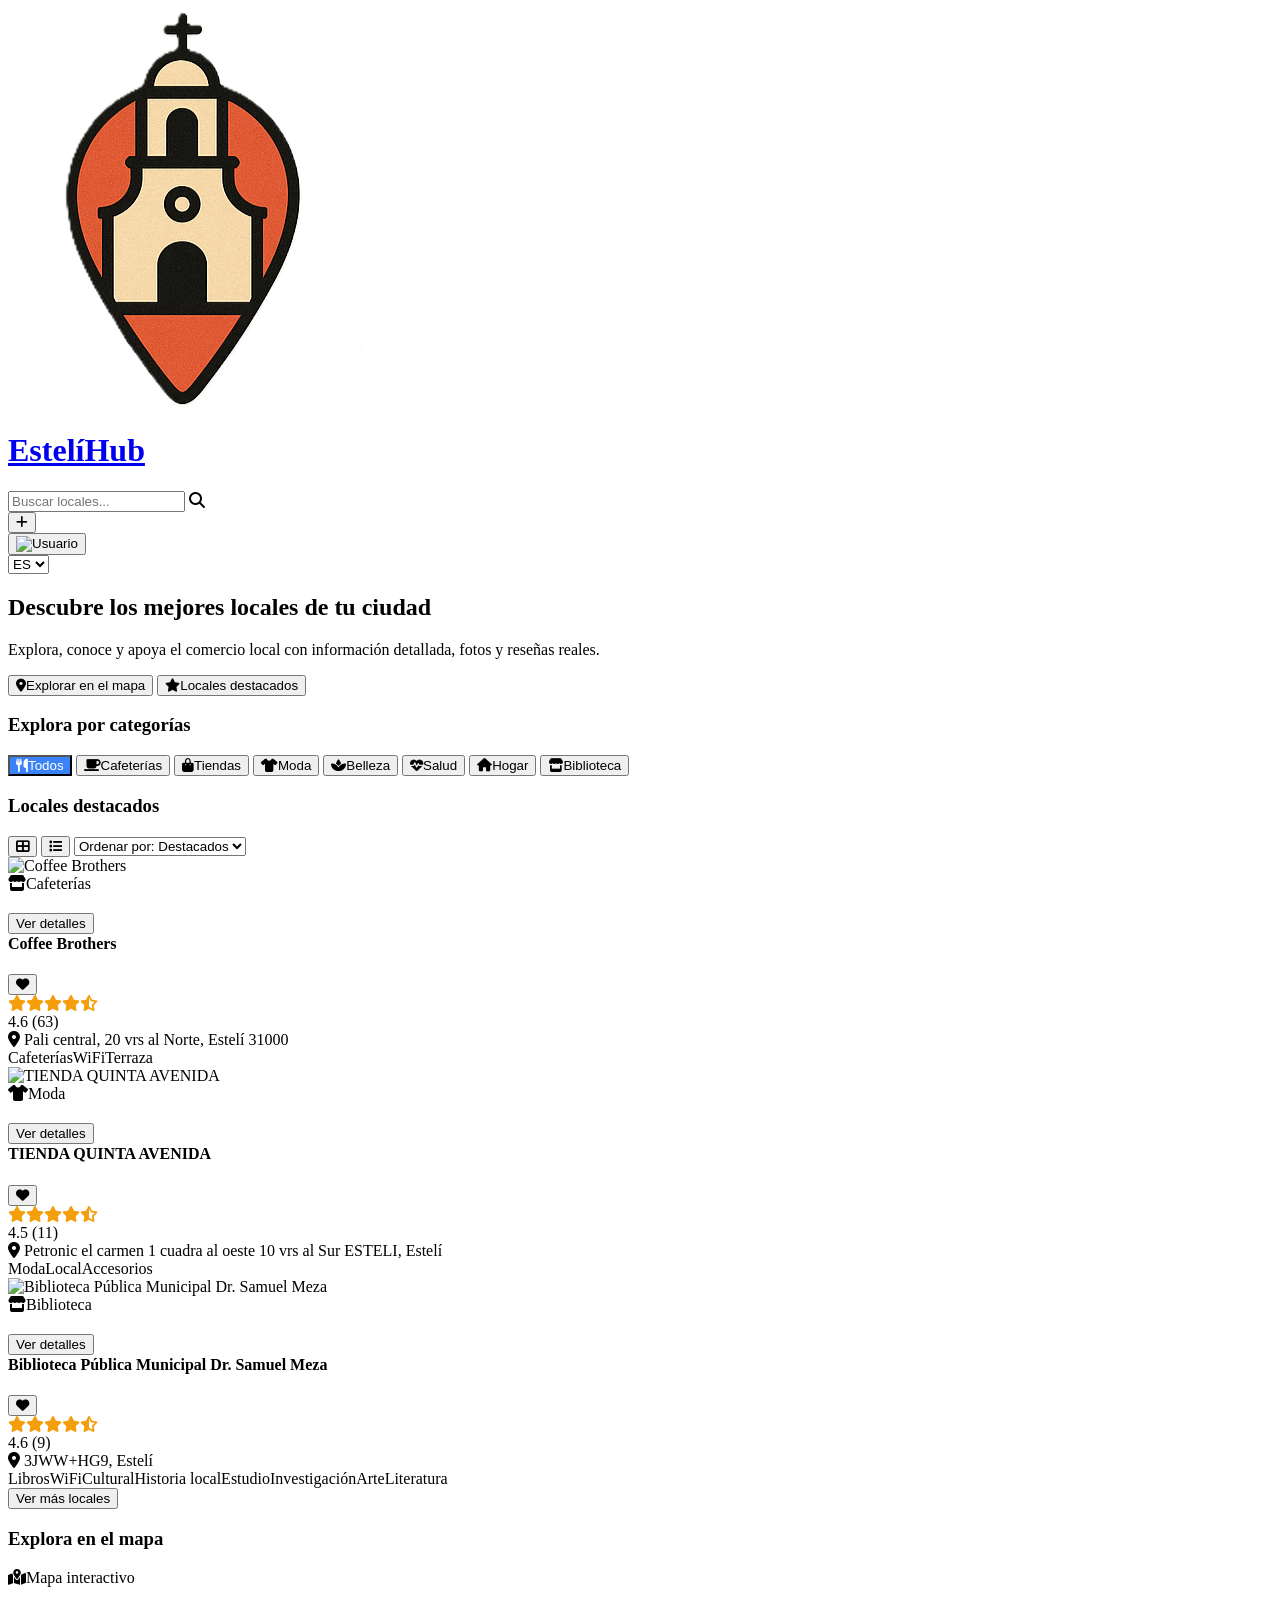
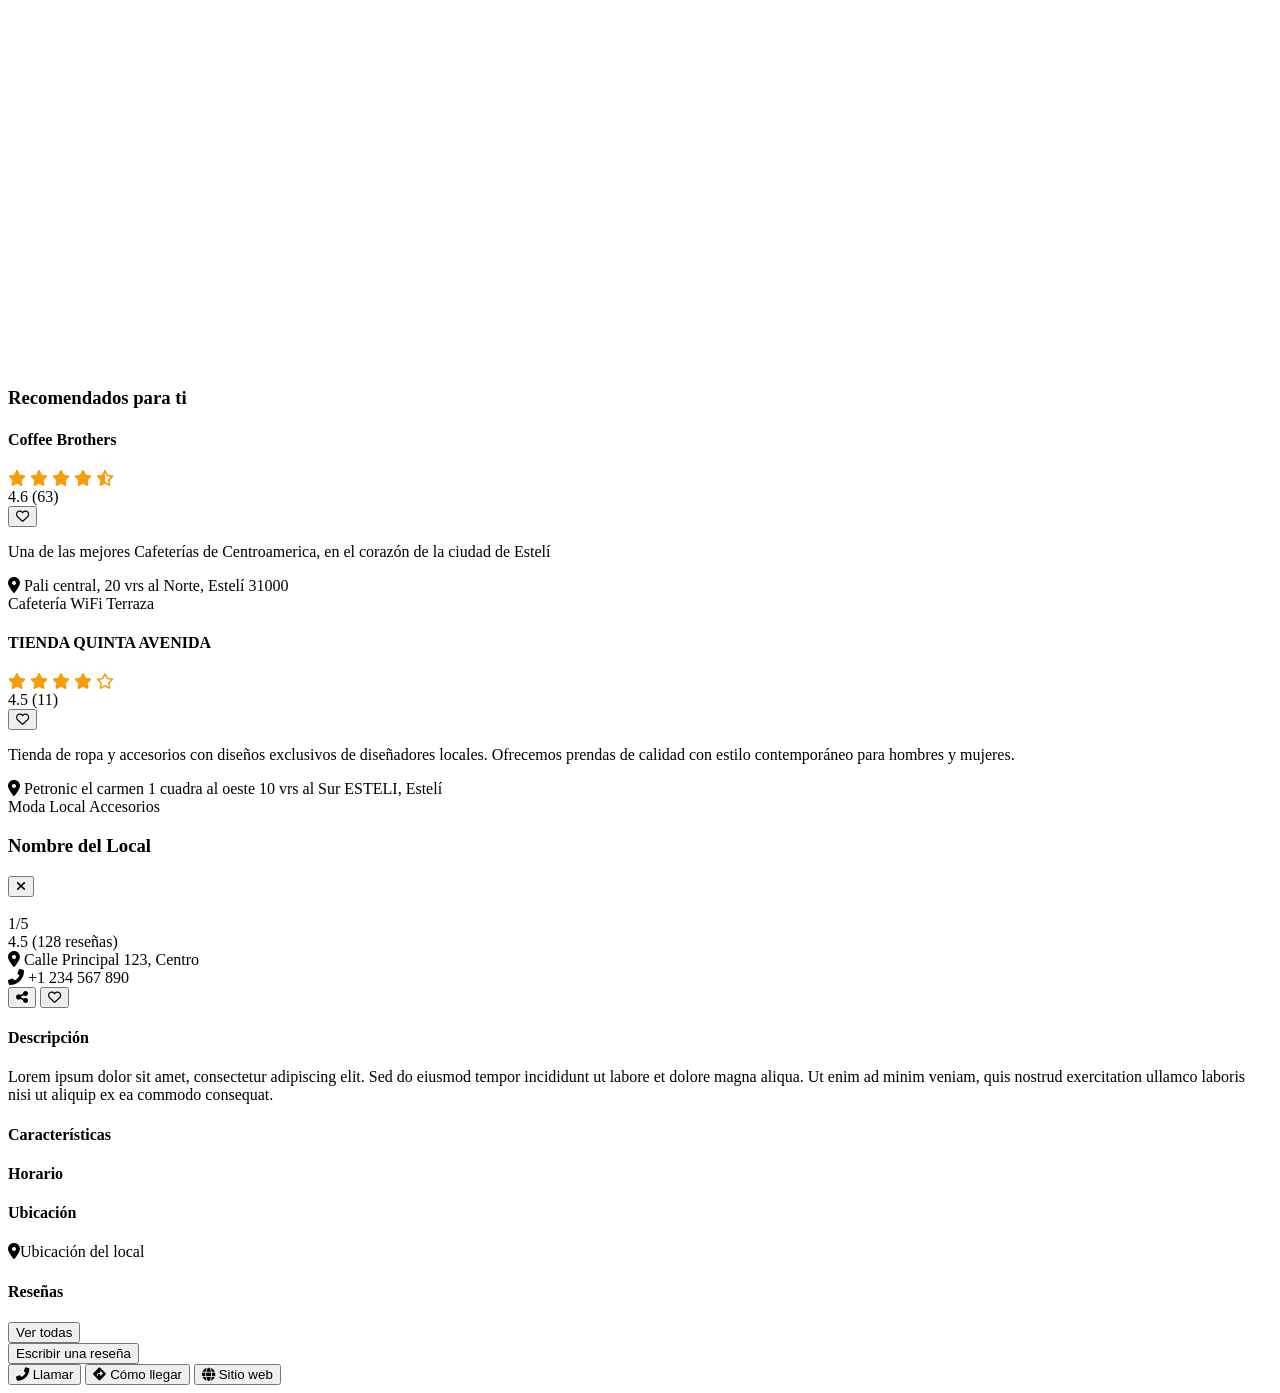
==== index.html @ 7a9f1f99 "Añadir y cambiar logo Boton de agregar más pequeño" ====
<!DOCTYPE html>
<html lang="es">

<head>
    <meta charset="UTF-8">
    <meta name="viewport" content="width=device-width, initial-scale=1.0">
    <title>Directorio Interactivo de Locales</title>
    <script src="https://cdn.tailwindcss.com"></script>
    <link rel="stylesheet" href="https://cdnjs.cloudflare.com/ajax/libs/font-awesome/6.4.0/css/all.min.css">
    <link rel="stylesheet" href="style.css">
    <script src="script.js" defer></script>
</head>

<body class="bg-gray-50dark:bg-gray-900 transition-colors duration-300">
    <!-- Header -->
    <header class=" bg-white shadow-sm sticky top-0 z-50">
        <div class="container mx-auto px-4 py-4 flex justify-between items-center">
            <div class="flex items-center space-x-2">
                <a href="/" class="flex items-center space-x-2">
                    <img src="images/logo.png" alt="EstelíHub Logo" class="h-15 w-12 object-contain">
                    <h1 class="text-2xl font-bold text-gray-800">EstelíHub</h1>
                </a>
            </div>
            <div class="flex items-center space-x-4">
                <div class="relative">
                    <input id="searchInput" type="text" placeholder="Buscar locales..."
                        class="pl-10 pr-2 py-2 rounded-full border border-gray-300 focus:outline-none focus:ring-2 focus:ring-blue-500 focus:border-transparent">
                    <i class="fas fa-search absolute left-3 top-3 text-gray-400"></i>
                </div>
                <button class="bg-blue-500 hover:bg-blue-600 text-white px-3 py-2 rounded-full transition duration-300"
                    onclick="showAddBusinessModal()">
                    <i class="fas fa-plus"></i>
                </button>
                <div class="ml-2">
                    <button class="focus:outline-none">
                        <img src="https://randomuser.me/api/portraits/men/32.jpg" alt="Usuario"
                            class="w-10 h-10 rounded-full border-2 border-blue-500 shadow-sm object-cover">
                    </button>
                </div>
                <!-- Selector de idioma -->
                <div class="ml-2">
                    <select id="languageSelector"
                        class="border border-gray-300 rounded px-2 py-1 text-sm focus:outline-none">
                        <option value="es">ES</option>
                        <option value="en">EN</option>
                    </select>
                </div>
            </div>
        </div>
    </header>

    <!-- Contenido main -->
    <main class="container mx-auto px-4 py-8">
        <!-- Hero Section -->
        <section class="mb-10">
            <div class="bg-gradient-to-r from-blue-500 to-indigo-600 rounded-xl p-8 text-white">
                <div class="max-w-2xl">
                    <h2 class="text-4xl font-bold mb-4">Descubre los mejores locales de tu ciudad</h2>
                    <p class="text-xl mb-6">Explora, conoce y apoya el comercio local con información detallada, fotos y
                        reseñas reales.</p>
                    <div class="flex space-x-4">
                        <button
                            class="bg-white text-blue-600 px-6 py-3 rounded-lg font-medium hover:bg-gray-100 transition duration-300">
                            <i class="fas fa-map-marker-alt mr-2"></i>Explorar en el mapa

                        </button>
                        <button
                            class="bg-transparent border-2 border-white px-6 py-3 rounded-lg font-medium hover:bg-white hover:text-blue-600 transition duration-300">
                            <i class="fas fa-star mr-2"></i>Locales destacados
                        </button>
                    </div>
                </div>
            </div>
        </section>

        <!-- Categories Filter -->
        <section class="mb-10">
            <h3 class="text-2xl font-bold mb-6 text-gray-800">Explora por categorías</h3>
            <div class="flex flex-wrap gap-3">
                <button
                    class="category-filter active px-4 py-2 rounded-full border border-gray-300 hover:bg-blue-500 hover:text-white hover:border-blue-500 transition duration-300">
                    <i class="fas fa-utensils mr-2"></i>Todos
                </button>
                <button
                    class="category-filter px-4 py-2 rounded-full border border-gray-300 hover:bg-blue-500 hover:text-white hover:border-blue-500 transition duration-300">
                    <i class="fas fa-coffee mr-2"></i>Cafeterías
                </button>
                <button
                    class="category-filter px-4 py-2 rounded-full border border-gray-300 hover:bg-blue-500 hover:text-white hover:border-blue-500 transition duration-300">
                    <i class="fas fa-shopping-bag mr-2"></i>Tiendas
                </button>
                <button
                    class="category-filter px-4 py-2 rounded-full border border-gray-300 hover:bg-blue-500 hover:text-white hover:border-blue-500 transition duration-300">
                    <i class="fas fa-tshirt mr-2"></i>Moda
                </button>
                <button
                    class="category-filter px-4 py-2 rounded-full border border-gray-300 hover:bg-blue-500 hover:text-white hover:border-blue-500 transition duration-300">
                    <i class="fas fa-spa mr-2"></i>Belleza
                </button>
                <button
                    class="category-filter px-4 py-2 rounded-full border border-gray-300 hover:bg-blue-500 hover:text-white hover:border-blue-500 transition duration-300">
                    <i class="fas fa-heartbeat mr-2"></i>Salud
                </button>
                <button
                    class="category-filter px-4 py-2 rounded-full border border-gray-300 hover:bg-blue-500 hover:text-white hover:border-blue-500 transition duration-300">
                    <i class="fas fa-home mr-2"></i>Hogar
                </button>
                <button
                    class="category-filter px-4 py-2 rounded-full border border-gray-300 hover:bg-blue-500 hover:text-white hover:border-blue-500 transition duration-300">
                    <i class="fas fa-store mr-2"></i>Biblioteca
                </button>
            </div>
        </section>

        <!-- Business Directory -->
        <section class="mb-12">
            <div class="flex justify-between items-center mb-6">
                <h3 class="text-2xl font-bold text-gray-800">Locales destacados</h3>
                <div class="flex space-x-2">
                    <button class="px-3 py-1 border border-gray-300 rounded-lg hover:bg-gray-100">
                        <i class="fas fa-th-large"></i>
                    </button>
                    <button class="px-3 py-1 border border-gray-300 rounded-lg hover:bg-gray-100">
                        <i class="fas fa-list"></i>
                    </button>
                    <select class="px-3 py-1 border border-gray-300 rounded-lg bg-white">
                        <option>Ordenar por: Destacados</option>
                        <option>Mejor valorados</option>
                        <option>Nuevos</option>
                        <option>Cercanos</option>
                    </select>
                </div>
            </div>

            <div class="grid grid-cols-1 md:grid-cols-2 lg:grid-cols-3 gap-6" id="businessDirectory">
                <!-- Las tarjetas aparecerán de manera dinámica -->
            </div>

            <div class="mt-8 text-center">
                <button
                    class="bg-white border border-blue-500 text-blue-500 px-6 py-3 rounded-lg font-medium hover:bg-blue-50 transition duration-300">
                    Ver más locales
                </button>
            </div>
        </section>

        <!-- Map Section -->
        <section class="mb-12">
            <h3 class="text-2xl font-bold mb-6 text-gray-800">Explora en el mapa</h3>
            <div class="bg-white p-4 rounded-xl shadow-sm">
                <div id="map"></div>
            </div>
        </section>

        <!-- Negocios destacados -->
        <section class="mb-12">
            <h3 class="text-2xl font-bold mb-6 text-gray-800">Recomendados para ti</h3>
            <div class="grid grid-cols-1 md:grid-cols-2 gap-6">
                <div class="bg-white rounded-xl overflow-hidden shadow-sm flex">
                    <div class="w-1/3 bg-cover bg-center"
                        style="background-image: url('https://lh3.googleusercontent.com/gps-cs-s/AC9h4noIwt_g41iHh0mLvIdqW_WAZOm4Ic9TMRe_70gy-4AhSfAPuf_1BTcMh_YQpD5qHpnqBtocvTxBzodwW642gELTkf_cImGDtMeBDqC6L_aaR82T_YUEfWl8gXaeznftaqOVlomkwQ=s1360-w1360-h1020-rw');">
                    </div>
                    <div class="w-2/3 p-6">
                        <div class="flex justify-between items-start">
                            <div>
                                <h4 class="font-bold text-xl mb-1">Coffee Brothers</h4>
                                <div class="flex items-center mb-2">
                                    <div class="rating-stars">
                                        <i class="fas fa-star"></i>
                                        <i class="fas fa-star"></i>
                                        <i class="fas fa-star"></i>
                                        <i class="fas fa-star"></i>
                                        <i class="fas fa-star-half-alt"></i>
                                    </div>
                                    <span class="text-gray-600 ml-2">4.6 (63)</span>
                                </div>
                            </div>
                            <button class="text-blue-500 hover:text-blue-700"
                                onclick="this.querySelector('i').classList.toggle('fas'); this.querySelector('i').classList.toggle('far'); this.querySelector('i').classList.toggle('text-red-500');">
                                <i class="far fa-heart text-xl"></i>
                            </button>
                        </div>
                        <p class="text-gray-600 mb-4">Una de las mejores Cafeterías de Centroamerica, en el corazón de
                            la ciudad de Estelí</p>
                        <div class="flex items-center text-gray-500 mb-4">
                            <i class="fas fa-map-marker-alt mr-2"></i>
                            <span>
                                Pali central, 20 vrs al Norte, Estelí 31000</span>
                        </div>
                        <div class="flex space-x-2">
                            <span class="bg-blue-100 text-blue-800 px-2 py-1 rounded text-sm">Cafetería</span>
                            <span class="bg-green-100 text-green-800 px-2 py-1 rounded text-sm">WiFi</span>
                            <span class="bg-purple-100 text-purple-800 px-2 py-1 rounded text-sm">Terraza</span>
                        </div>
                    </div>
                </div>
                <div class="bg-white rounded-xl overflow-hidden shadow-sm flex">
                    <div class="w-1/3 bg-cover bg-center"
                        style="background-image: url('https://lh3.googleusercontent.com/gps-cs-s/AC9h4nowkue32367LoGzkO22zx2yJN37j0Pi7L2XCc2EOg-MxUxvuAbxmVlyJ9jVUkmlX0R0u31rsPVTzNrdKjNv70HEMSz2FgXfUrww_s0RVFA8spqf-nj4SqyW3vHzgXWMYxdaKrDK=s1360-w1360-h1020-rw');">
                    </div>
                    <div class="w-2/3 p-6">
                        <div class="flex justify-between items-start">
                            <div>
                                <h4 class="font-bold text-xl mb-1">TIENDA QUINTA AVENIDA</h4>
                                <div class="flex items-center mb-2">
                                    <div class="rating-stars">
                                        <i class="fas fa-star"></i>
                                        <i class="fas fa-star"></i>
                                        <i class="fas fa-star"></i>
                                        <i class="fas fa-star"></i>
                                        <i class="far fa-star"></i>
                                    </div>
                                    <span class="text-gray-600 ml-2">4.5 (11)</span>
                                </div>
                            </div>
                            <button class="text-blue-500 hover:text-blue-700"
                                onclick="this.querySelector('i').classList.toggle('fas'); this.querySelector('i').classList.toggle('far'); this.querySelector('i').classList.toggle('text-red-500');">
                                <i class="far fa-heart text-xl"></i>
                            </button>
                        </div>
                        <p class="text-gray-600 mb-4">Tienda de ropa y accesorios con diseños exclusivos de diseñadores
                            locales. Ofrecemos prendas de calidad con estilo contemporáneo para hombres y mujeres.</p>
                        <div class="flex items-center text-gray-500 mb-4">
                            <i class="fas fa-map-marker-alt mr-2"></i>
                            <span>Petronic el carmen 1 cuadra al oeste 10 vrs al Sur ESTELI, Estelí</span>
                        </div>
                        <div class="flex space-x-2">
                            <span class="bg-pink-100 text-pink-800 px-2 py-1 rounded text-sm">Moda</span>
                            <span class="bg-yellow-100 text-yellow-800 px-2 py-1 rounded text-sm">Local</span>
                            <span class="bg-indigo-100 text-indigo-800 px-2 py-1 rounded text-sm">Accesorios</span>
                        </div>
                    </div>
                </div>
            </div>
        </section>
    </main>


    <div class="fixed inset-0 bg-black bg-opacity-50 z-50 hidden" id="businessModal">
        <div class="absolute top-0 right-0 h-full w-full md:w-1/2 lg:w-2/5 bg-white overflow-y-auto business-details">
            <div class="sticky top-0 bg-white p-4 border-b flex justify-between items-center z-10">
                <h3 class="text-xl font-bold" id="modalBusinessName">Nombre del Local</h3>
                <button onclick="closeModal()" class="text-gray-500 hover:text-gray-700">
                    <i class="fas fa-times text-2xl"></i>
                </button>
            </div>

            <div class="p-6">
                <!-- Galeria -->
                <div class="mb-6">
                    <div class="relative h-64 w-full rounded-xl overflow-hidden mb-4">
                        <img id="mainGalleryImage" src="" alt="" class="w-full h-full object-cover">
                        <div class="absolute bottom-4 right-4 bg-white bg-opacity-80 px-3 py-1 rounded-full">
                            <span id="currentImageIndex">1</span>/<span id="totalImages">5</span>
                        </div>
                    </div>
                    <div class="grid grid-cols-4 gap-2" id="galleryThumbnails">
                        <!-- -->
                    </div>
                </div>

                <!-- Información básica -->
                <div class="flex items-start justify-between mb-6">
                    <div>
                        <div class="flex items-center mb-2">
                            <div class="rating-stars" id="modalRatingStars">
                                <!-- -->
                            </div>
                            <span class="text-gray-600 ml-2" id="modalRatingText">4.5 (128 reseñas)</span>
                        </div>
                        <div class="flex items-center text-gray-600 mb-2">
                            <i class="fas fa-map-marker-alt mr-2"></i>
                            <span id="modalBusinessAddress">Calle Principal 123, Centro</span>
                        </div>
                        <div class="flex items-center text-gray-600">
                            <i class="fas fa-phone-alt mr-2"></i>
                            <span id="modalBusinessPhone">+1 234 567 890</span>
                        </div>
                    </div>
                    <div class="flex space-x-3">
                        <button
                            class="w-10 h-10 rounded-full bg-blue-100 text-blue-500 flex items-center justify-center hover:bg-blue-200">
                            <i class="fas fa-share-alt"></i>
                        </button>
                        <button
                            class="w-10 h-10 rounded-full bg-red-100 text-red-500 flex items-center justify-center hover:bg-red-200"
                            id="favoriteButton">
                            <i class="far fa-heart"></i>
                        </button>
                    </div>
                </div>

                <!-- Categorías-->
                <div class="flex flex-wrap gap-2 mb-6" id="modalCategories">
                    <!-- -->

                </div>

                <!-- Description -->
                <div class="mb-6">
                    <h4 class="font-bold text-lg mb-2">Descripción</h4>
                    <p class="text-gray-700" id="modalDescription">Lorem ipsum dolor sit amet, consectetur adipiscing
                        elit. Sed do eiusmod tempor incididunt ut labore et dolore magna aliqua. Ut enim ad minim
                        veniam, quis nostrud exercitation ullamco laboris nisi ut aliquip ex ea commodo consequat.</p>
                </div>

                <!-- Caracteristicas -->
                <div class="mb-6">
                    <h4 class="font-bold text-lg mb-2">Características</h4>
                    <div class="grid grid-cols-2 gap-3" id="modalFeatures">
                        <!-- -->

                    </div>
                </div>

                <!-- Horas -->
                <div class="mb-6">
                    <h4 class="font-bold text-lg mb-2">Horario</h4>
                    <div id="businessHours">
                        <!-- -->

                    </div>
                </div>

                <!-- Mapa -->
                <div class="mb-6">
                    <h4 class="font-bold text-lg mb-2">Ubicación</h4>
                    <div class="h-48 w-full bg-gray-200 rounded-lg" id="miniMap"></div>
                </div>

                <!-- Reseñas -->
                <div class="mb-6">
                    <div class="flex justify-between items-center mb-4">
                        <h4 class="font-bold text-lg">Reseñas</h4>
                        <button class="text-blue-500 hover:text-blue-700 font-medium">Ver todas</button>
                    </div>

                    <div class="space-y-4" id="reviewsPreview">
                        <!-- -->
                    </div>

                    <button class="w-full mt-4 border border-blue-500 text-blue-500 py-2 rounded-lg hover:bg-blue-50">
                        Escribir una reseña
                    </button>
                </div>

                <!-- Botón de contacto -->
                <div class="sticky bottom-0 bg-white py-4 border-t">
                    <div class="flex space-x-4">
                        <button
                            class="flex-1 border border-blue-500 text-blue-500 py-3 rounded-lg hover:bg-blue-50 flex items-center justify-center">
                            <i class="fas fa-phone-alt mr-2"></i> Llamar
                        </button>
                        <button
                            class="flex-1 border border-blue-500 text-blue-500 py-3 rounded-lg hover:bg-blue-50 flex items-center justify-center">
                            <i class="fas fa-directions mr-2"></i> Cómo llegar
                        </button>
                        <button
                            class="flex-1 bg-blue-500 text-white py-3 rounded-lg hover:bg-blue-600 flex items-center justify-center">
                            <i class="fas fa-globe mr-2"></i> Sitio web
                        </button>
                    </div>
                </div>
            </div>
        </div>
    </div>

</body>

</html>
---- style.css ----
.business-card:hover .business-overlay {
    opacity: 1;
    transform: translateY(0);
}

.business-overlay {
    transition: all 0.3s ease;
    transform: translateY(20px);
}

.category-filter.active {
    background-color: #3b82f6;
    color: white;
}

#map {
    height: 400px;
    width: 100%;
    border-radius: 0.5rem;
}

.rating-stars {
    color: #f59e0b;
}

.gallery-thumbnail {
    transition: all 0.2s ease;
}

.gallery-thumbnail:hover {
    transform: scale(1.05);
    box-shadow: 0 10px 15px -3px rgba(0, 0, 0, 0.1);
}

.business-details {
    scroll-behavior: smooth;
}
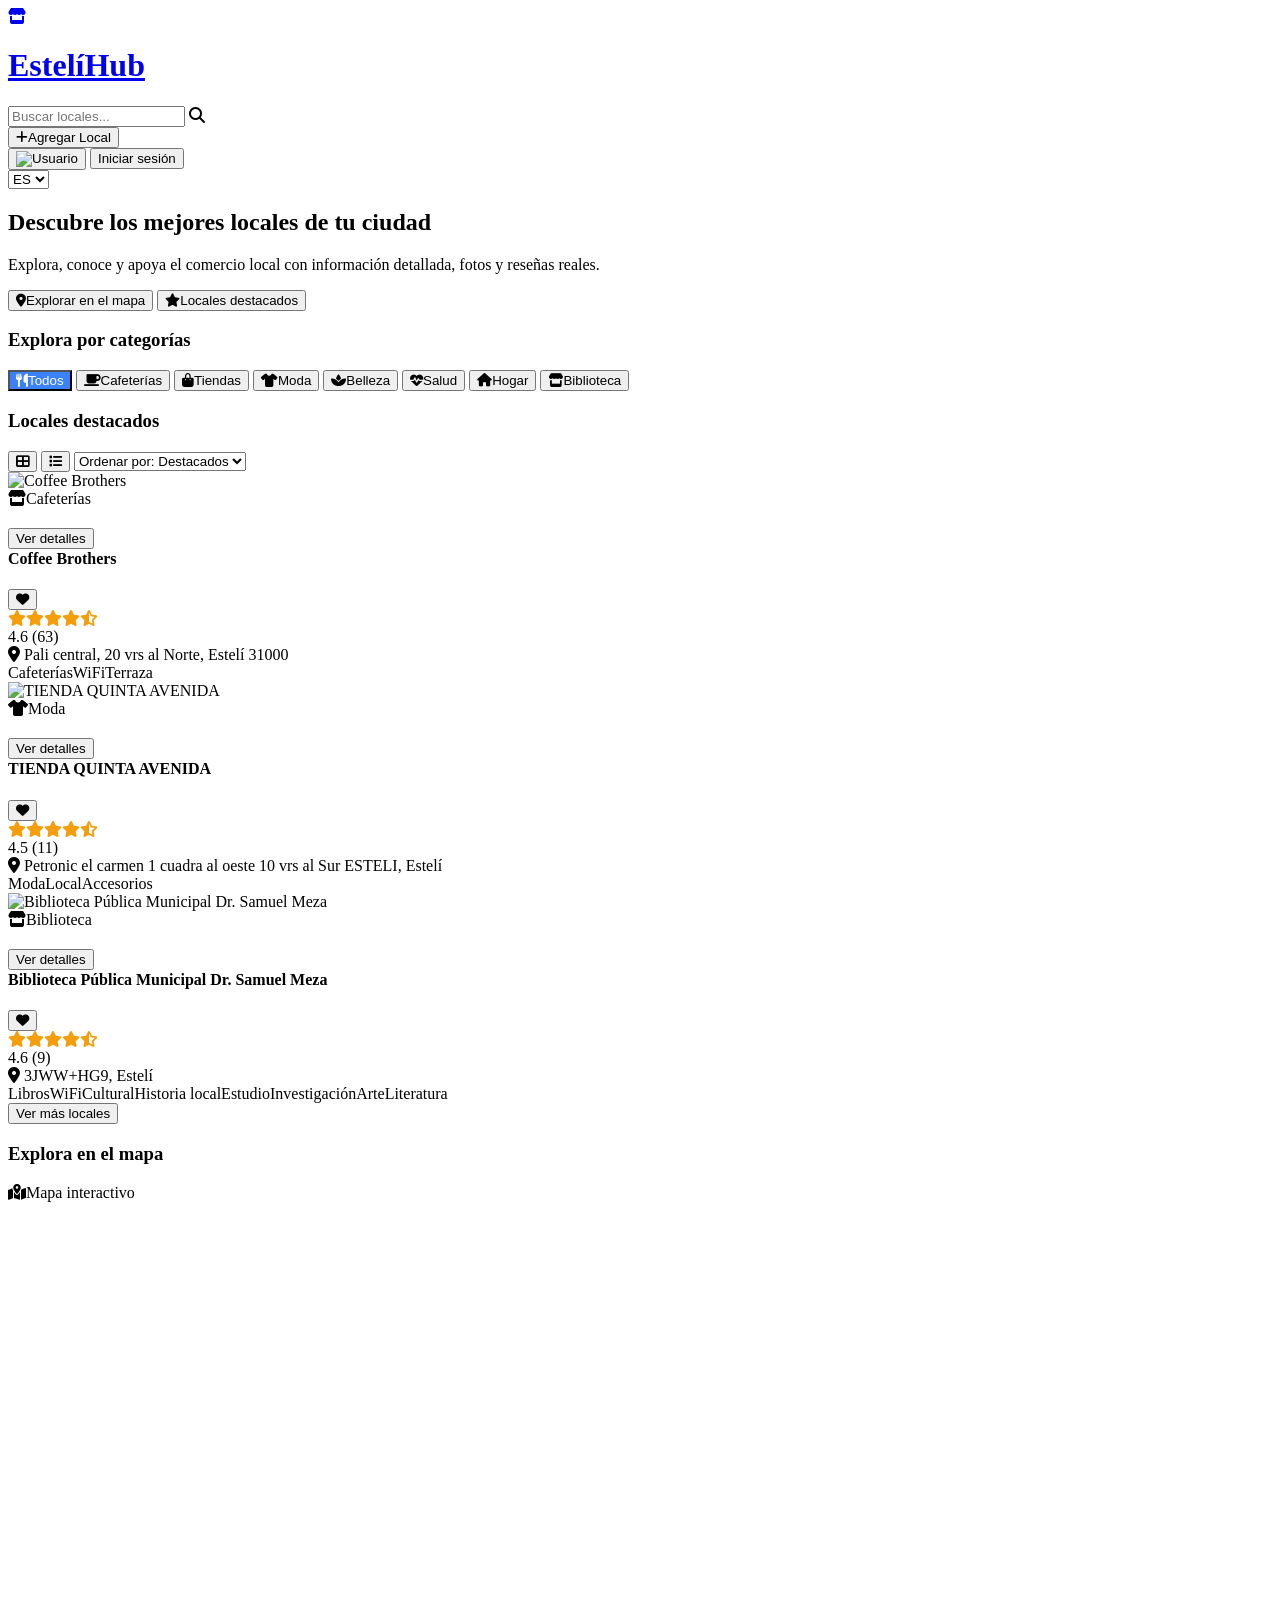
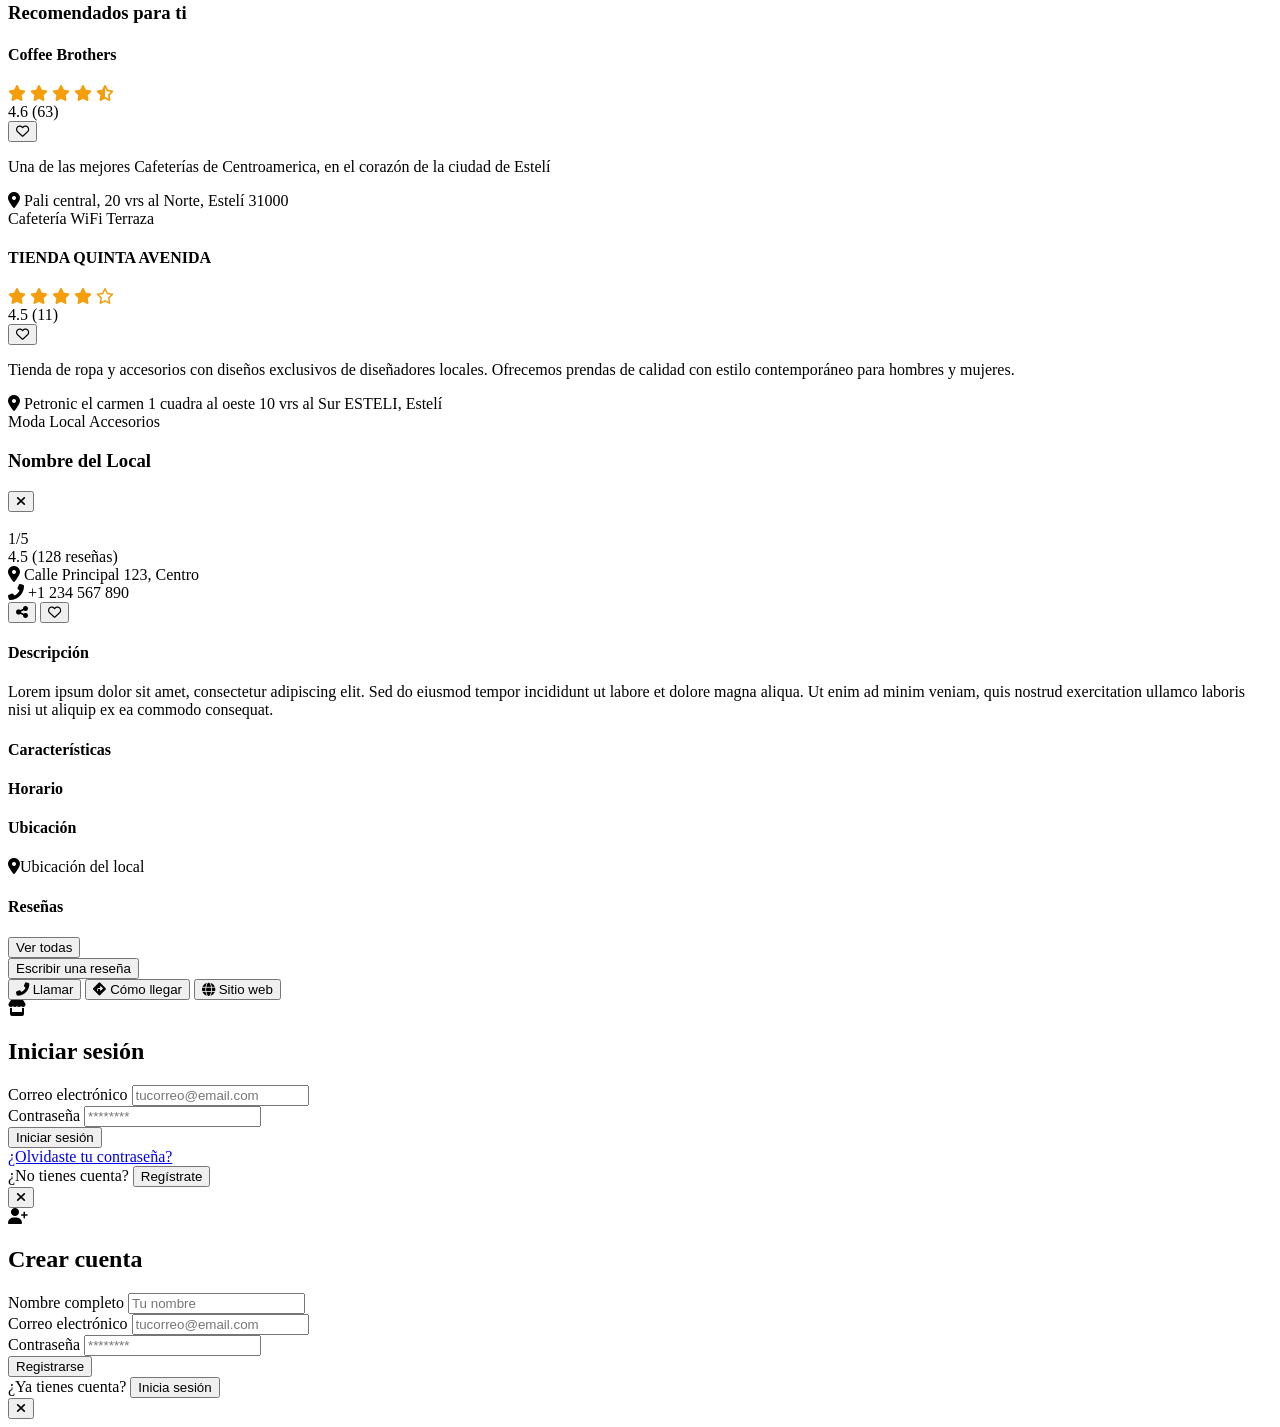
==== commit f52753f6: "Agregué el login y registro con funcionalidad de autentificación de usuario para agregar local" ====
--- a/index.html
+++ b/index.html
@@ -17,24 +17,28 @@
         <div class="container mx-auto px-4 py-4 flex justify-between items-center">
             <div class="flex items-center space-x-2">
                 <a href="/" class="flex items-center space-x-2">
-                    <img src="images/logo.png" alt="EstelíHub Logo" class="h-15 w-12 object-contain">
+                    <i class="fas fa-store text-blue-500 text-2xl"></i>
                     <h1 class="text-2xl font-bold text-gray-800">EstelíHub</h1>
                 </a>
             </div>
             <div class="flex items-center space-x-4">
                 <div class="relative">
                     <input id="searchInput" type="text" placeholder="Buscar locales..."
-                        class="pl-10 pr-2 py-2 rounded-full border border-gray-300 focus:outline-none focus:ring-2 focus:ring-blue-500 focus:border-transparent">
+                        class="pl-10 pr-4 py-2 rounded-full border border-gray-300 focus:outline-none focus:ring-2 focus:ring-blue-500 focus:border-transparent">
                     <i class="fas fa-search absolute left-3 top-3 text-gray-400"></i>
                 </div>
-                <button class="bg-blue-500 hover:bg-blue-600 text-white px-3 py-2 rounded-full transition duration-300"
-                    onclick="showAddBusinessModal()">
-                    <i class="fas fa-plus"></i>
-                </button>
-                <div class="ml-2">
+                <button class="bg-blue-500 hover:bg-blue-600 text-white px-4 py-2 rounded-full transition duration-300"
+                    onclick="handleAddBusinessClick()">
+                    <i class="fas fa-plus mr-2"></i>Agregar Local
+                </button>
+                <div class="ml-2 flex items-center space-x-2">
                     <button class="focus:outline-none">
                         <img src="https://randomuser.me/api/portraits/men/32.jpg" alt="Usuario"
                             class="w-10 h-10 rounded-full border-2 border-blue-500 shadow-sm object-cover">
+                    </button>
+                    <!-- Botón de inicio de sesión -->
+                    <button id="openLoginBtn" class="text-blue-500 hover:underline font-medium text-sm px-2 py-1 rounded transition duration-200">
+                        Iniciar sesión
                     </button>
                 </div>
                 <!-- Selector de idioma -->
@@ -365,6 +369,79 @@
         </div>
     </div>
 
+    <!-- Modales de Login y Registro ocultos por defecto -->
+    <div id="loginModal" class="fixed inset-0 flex items-center justify-center bg-black bg-opacity-50 z-50 hidden">
+        <form class="bg-white rounded-xl shadow-lg p-8 w-full max-w-sm flex flex-col gap-6" onsubmit="event.preventDefault();">
+            <div class="flex flex-col items-center mb-4">
+                <i class="fas fa-store text-blue-500 text-4xl mb-2"></i>
+                <h2 class="text-2xl font-bold text-gray-800">Iniciar sesión</h2>
+            </div>
+            <div>
+                <label for="loginEmail" class="block text-gray-700 font-medium mb-1">Correo electrónico</label>
+                <input id="loginEmail" type="email" required
+                    class="w-full px-4 py-2 border border-gray-300 rounded-full focus:outline-none focus:ring-2 focus:ring-blue-500 transition duration-200"
+                    placeholder="tucorreo@email.com">
+            </div>
+            <div>
+                <label for="loginPassword" class="block text-gray-700 font-medium mb-1">Contraseña</label>
+                <input id="loginPassword" type="password" required
+                    class="w-full px-4 py-2 border border-gray-300 rounded-full focus:outline-none focus:ring-2 focus:ring-blue-500 transition duration-200"
+                    placeholder="********">
+            </div>
+            <button type="submit"
+                class="bg-blue-500 hover:bg-blue-600 text-white font-semibold py-2 rounded-full transition duration-300">
+                Iniciar sesión
+            </button>
+            <div class="text-center">
+                <a href="#" class="text-blue-500 hover:underline text-sm">¿Olvidaste tu contraseña?</a>
+            </div>
+            <div class="text-center mt-2">
+                <span class="text-gray-600 text-sm">¿No tienes cuenta?</span>
+                <button type="button" id="showRegisterBtn" class="text-blue-500 hover:underline text-sm ml-1">Regístrate</button>
+            </div>
+            <button type="button" onclick="closeLoginModal()" class="absolute top-4 right-4 text-gray-400 hover:text-gray-600">
+                <i class="fas fa-times"></i>
+            </button>
+        </form>
+    </div>
+
+    <div id="registerModal" class="fixed inset-0 flex items-center justify-center bg-black bg-opacity-50 z-50 hidden">
+        <form class="bg-white rounded-xl shadow-lg p-8 w-full max-w-sm flex flex-col gap-6" onsubmit="event.preventDefault();">
+            <div class="flex flex-col items-center mb-4">
+                <i class="fas fa-user-plus text-blue-500 text-4xl mb-2"></i>
+                <h2 class="text-2xl font-bold text-gray-800">Crear cuenta</h2>
+            </div>
+            <div>
+                <label for="registerName" class="block text-gray-700 font-medium mb-1">Nombre completo</label>
+                <input id="registerName" type="text" required
+                    class="w-full px-4 py-2 border border-gray-300 rounded-full focus:outline-none focus:ring-2 focus:ring-blue-500 transition duration-200"
+                    placeholder="Tu nombre">
+            </div>
+            <div>
+                <label for="registerEmail" class="block text-gray-700 font-medium mb-1">Correo electrónico</label>
+                <input id="registerEmail" type="email" required
+                    class="w-full px-4 py-2 border border-gray-300 rounded-full focus:outline-none focus:ring-2 focus:ring-blue-500 transition duration-200"
+                    placeholder="tucorreo@email.com">
+            </div>
+            <div>
+                <label for="registerPassword" class="block text-gray-700 font-medium mb-1">Contraseña</label>
+                <input id="registerPassword" type="password" required
+                    class="w-full px-4 py-2 border border-gray-300 rounded-full focus:outline-none focus:ring-2 focus:ring-blue-500 transition duration-200"
+                    placeholder="********">
+            </div>
+            <button type="submit"
+                class="bg-blue-500 hover:bg-blue-600 text-white font-semibold py-2 rounded-full transition duration-300">
+                Registrarse
+            </button>
+            <div class="text-center mt-2">
+                <span class="text-gray-600 text-sm">¿Ya tienes cuenta?</span>
+                <button type="button" id="showLoginBtn" class="text-blue-500 hover:underline text-sm ml-1">Inicia sesión</button>
+            </div>
+            <button type="button" onclick="closeRegisterModal()" class="absolute top-4 right-4 text-gray-400 hover:text-gray-600">
+                <i class="fas fa-times"></i>
+            </button>
+        </form>
+    </div>
 </body>
 
 </html>
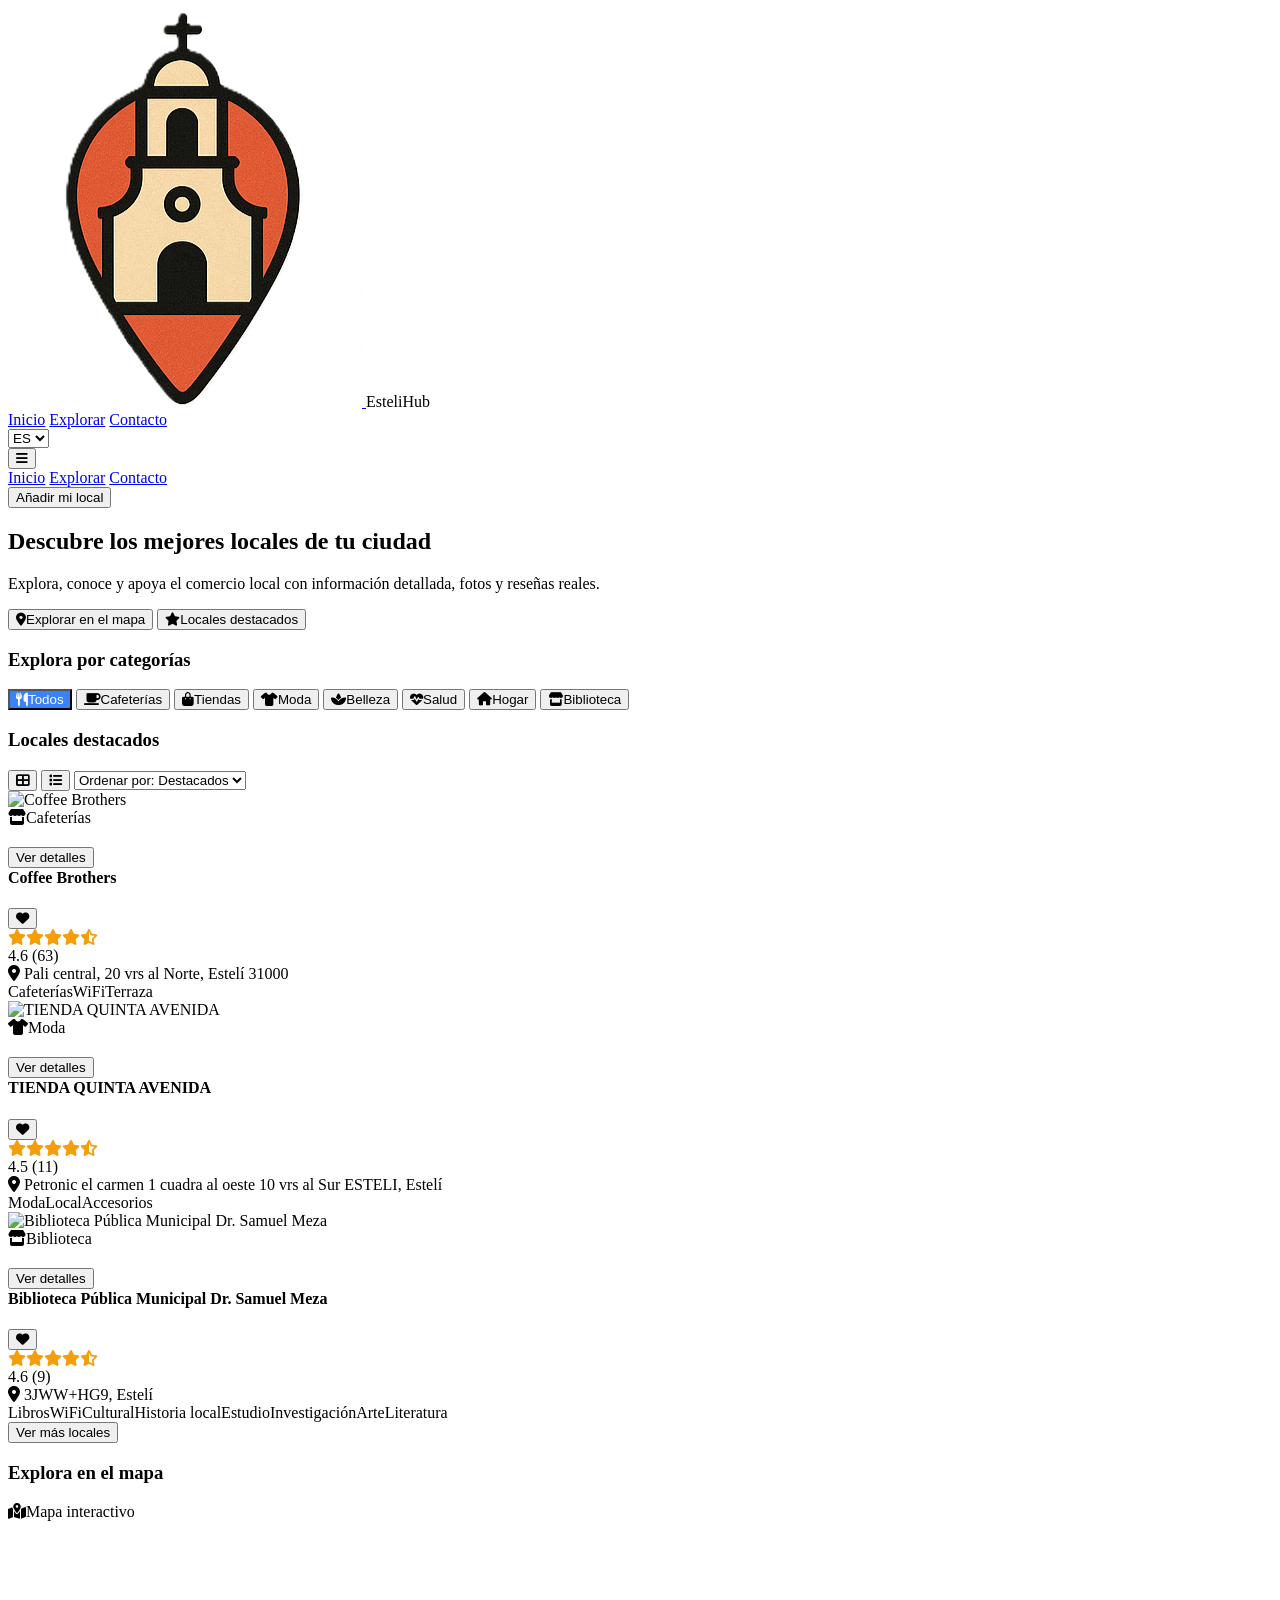
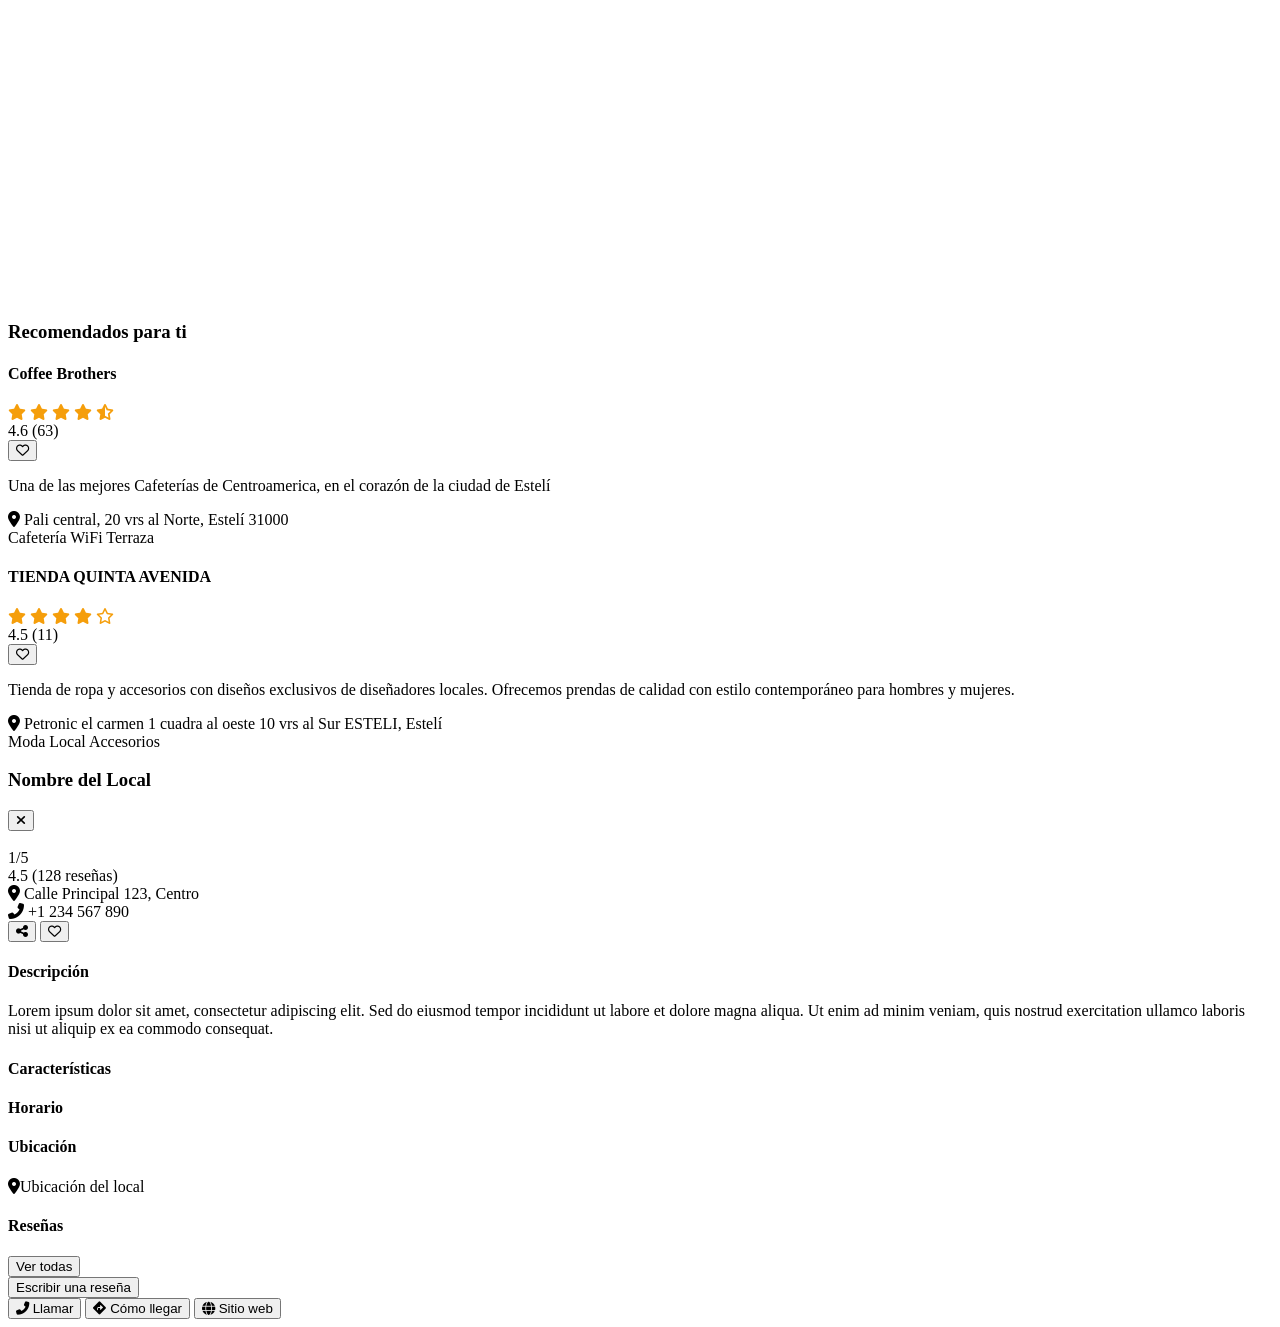
==== commit 04b8167a: "Refactor header to improve navigation structure and enhance mobile responsiveness" ====
--- a/index.html
+++ b/index.html
@@ -11,46 +11,70 @@
     <script src="script.js" defer></script>
 </head>
 
-<body class="bg-gray-50dark:bg-gray-900 transition-colors duration-300">
-    <!-- Header -->
-    <header class=" bg-white shadow-sm sticky top-0 z-50">
-        <div class="container mx-auto px-4 py-4 flex justify-between items-center">
-            <div class="flex items-center space-x-2">
-                <a href="/" class="flex items-center space-x-2">
-                    <i class="fas fa-store text-blue-500 text-2xl"></i>
-                    <h1 class="text-2xl font-bold text-gray-800">EstelíHub</h1>
-                </a>
-            </div>
-            <div class="flex items-center space-x-4">
-                <div class="relative">
-                    <input id="searchInput" type="text" placeholder="Buscar locales..."
-                        class="pl-10 pr-4 py-2 rounded-full border border-gray-300 focus:outline-none focus:ring-2 focus:ring-blue-500 focus:border-transparent">
-                    <i class="fas fa-search absolute left-3 top-3 text-gray-400"></i>
-                </div>
-                <button class="bg-blue-500 hover:bg-blue-600 text-white px-4 py-2 rounded-full transition duration-300"
-                    onclick="handleAddBusinessClick()">
-                    <i class="fas fa-plus mr-2"></i>Agregar Local
-                </button>
-                <div class="ml-2 flex items-center space-x-2">
-                    <button class="focus:outline-none">
-                        <img src="https://randomuser.me/api/portraits/men/32.jpg" alt="Usuario"
-                            class="w-10 h-10 rounded-full border-2 border-blue-500 shadow-sm object-cover">
+<body class="font-sans bg-gray-50">
+    <!-- Navbar -->
+    <nav class="bg-white shadow-lg sticky top-0 z-50">
+        <div class="max-w-7xl mx-auto px-4 sm:px-6 lg:px-8">
+            <div class="flex justify-between h-16">
+                <div class="flex items-center">
+                    <div class="flex-shrink-0 flex items-center">
+                        <a href="presentacion.html" class="flex items-center">
+                            <img class="h-8 w-auto mr-2" src="images/logo.png" alt="EsteliHub Logo">
+                        </a>
+                        <span class="text-xl font-bold text-gray-900">EsteliHub
+                    </div>
+                    <div class="hidden md:ml-10 md:flex md:space-x-8">
+                        <a href="presentacion.html"
+                            class="border-transparent text-gray-500 hover:border-gray-300 hover:text-gray-700 inline-flex items-center px-1 pt-1 border-b-2 text-sm font-medium">Inicio</a>
+                        <a href="index.html"
+                            class="border-indigo-500 text-gray-900 inline-flex items-center px-1 pt-1 border-b-2 text-sm font-medium">Explorar</a>
+                        <a href="#"
+                            class="border-transparent text-gray-500 hover:border-gray-300 hover:text-gray-700 inline-flex items-center px-1 pt-1 border-b-2 text-sm font-medium">Contacto</a>
+                    </div>
+
+                </div>
+                <div class="hidden md:ml-6 md:flex md:items-center">
+                    <!-- Selector de idioma -->
+                    <div class="ml-2">
+                        <select id="languageSelector"
+                            class="border border-gray-300 rounded px-2 py-1 text-sm focus:outline-none">
+                            <option value="es">ES</option>
+                            <option value="en">EN</option>
+                        </select>
+                    </div>
+                </div>
+
+                <div class="-mr-2 flex items-center md:hidden">
+                    <button type="button" id="mobile-menu-button"
+                        class="inline-flex items-center justify-center p-2 rounded-md text-gray-400 hover:text-gray-500 hover:bg-gray-100 focus:outline-none focus:ring-2 focus:ring-inset focus:ring-indigo-500"
+                        aria-controls="mobile-menu" aria-expanded="false">
+                        <span class="sr-only">Abrir menú</span>
+                        <i class="fas fa-bars"></i>
                     </button>
-                    <!-- Botón de inicio de sesión -->
-                    <button id="openLoginBtn" class="text-blue-500 hover:underline font-medium text-sm px-2 py-1 rounded transition duration-200">
-                        Iniciar sesión
-                    </button>
-                </div>
-                <!-- Selector de idioma -->
-                <div class="ml-2">
-                    <select id="languageSelector"
-                        class="border border-gray-300 rounded px-2 py-1 text-sm focus:outline-none">
-                        <option value="es">ES</option>
-                        <option value="en">EN</option>
-                    </select>
                 </div>
             </div>
         </div>
+
+        <!-- Mobile menu -->
+        <div class="hidden md:hidden" id="mobile-menu">
+            <div class="pt-2 pb-3 space-y-1">
+                <a href="presentacion.html"
+                    class="bg-indigo-50 border-indigo-500 text-indigo-700 block pl-3 pr-4 py-2 border-l-4 text-base font-medium">Inicio</a>
+                <a href="index.html"
+                    class="border-transparent text-gray-500 hover:bg-gray-50 hover:border-gray-300 hover:text-gray-700 block pl-3 pr-4 py-2 border-l-4 text-base font-medium">Explorar</a>
+                <a href="#"
+                    class="border-transparent text-gray-500 hover:bg-gray-50 hover:border-gray-300 hover:text-gray-700 block pl-3 pr-4 py-2 border-l-4 text-base font-medium">Contacto</a>
+                <div class="mt-4 pl-3 pr-4">
+                    <button
+                        class="w-full bg-indigo-600 hover:bg-indigo-700 text-white px-4 py-2 rounded-md text-base font-medium">Añadir
+                        mi local</button>
+                </div>
+            </div>
+        </div>
+
+    </nav>
+    </div>
+    </div>
     </header>
 
     <!-- Contenido main -->
@@ -369,79 +393,6 @@
         </div>
     </div>
 
-    <!-- Modales de Login y Registro ocultos por defecto -->
-    <div id="loginModal" class="fixed inset-0 flex items-center justify-center bg-black bg-opacity-50 z-50 hidden">
-        <form class="bg-white rounded-xl shadow-lg p-8 w-full max-w-sm flex flex-col gap-6" onsubmit="event.preventDefault();">
-            <div class="flex flex-col items-center mb-4">
-                <i class="fas fa-store text-blue-500 text-4xl mb-2"></i>
-                <h2 class="text-2xl font-bold text-gray-800">Iniciar sesión</h2>
-            </div>
-            <div>
-                <label for="loginEmail" class="block text-gray-700 font-medium mb-1">Correo electrónico</label>
-                <input id="loginEmail" type="email" required
-                    class="w-full px-4 py-2 border border-gray-300 rounded-full focus:outline-none focus:ring-2 focus:ring-blue-500 transition duration-200"
-                    placeholder="tucorreo@email.com">
-            </div>
-            <div>
-                <label for="loginPassword" class="block text-gray-700 font-medium mb-1">Contraseña</label>
-                <input id="loginPassword" type="password" required
-                    class="w-full px-4 py-2 border border-gray-300 rounded-full focus:outline-none focus:ring-2 focus:ring-blue-500 transition duration-200"
-                    placeholder="********">
-            </div>
-            <button type="submit"
-                class="bg-blue-500 hover:bg-blue-600 text-white font-semibold py-2 rounded-full transition duration-300">
-                Iniciar sesión
-            </button>
-            <div class="text-center">
-                <a href="#" class="text-blue-500 hover:underline text-sm">¿Olvidaste tu contraseña?</a>
-            </div>
-            <div class="text-center mt-2">
-                <span class="text-gray-600 text-sm">¿No tienes cuenta?</span>
-                <button type="button" id="showRegisterBtn" class="text-blue-500 hover:underline text-sm ml-1">Regístrate</button>
-            </div>
-            <button type="button" onclick="closeLoginModal()" class="absolute top-4 right-4 text-gray-400 hover:text-gray-600">
-                <i class="fas fa-times"></i>
-            </button>
-        </form>
-    </div>
-
-    <div id="registerModal" class="fixed inset-0 flex items-center justify-center bg-black bg-opacity-50 z-50 hidden">
-        <form class="bg-white rounded-xl shadow-lg p-8 w-full max-w-sm flex flex-col gap-6" onsubmit="event.preventDefault();">
-            <div class="flex flex-col items-center mb-4">
-                <i class="fas fa-user-plus text-blue-500 text-4xl mb-2"></i>
-                <h2 class="text-2xl font-bold text-gray-800">Crear cuenta</h2>
-            </div>
-            <div>
-                <label for="registerName" class="block text-gray-700 font-medium mb-1">Nombre completo</label>
-                <input id="registerName" type="text" required
-                    class="w-full px-4 py-2 border border-gray-300 rounded-full focus:outline-none focus:ring-2 focus:ring-blue-500 transition duration-200"
-                    placeholder="Tu nombre">
-            </div>
-            <div>
-                <label for="registerEmail" class="block text-gray-700 font-medium mb-1">Correo electrónico</label>
-                <input id="registerEmail" type="email" required
-                    class="w-full px-4 py-2 border border-gray-300 rounded-full focus:outline-none focus:ring-2 focus:ring-blue-500 transition duration-200"
-                    placeholder="tucorreo@email.com">
-            </div>
-            <div>
-                <label for="registerPassword" class="block text-gray-700 font-medium mb-1">Contraseña</label>
-                <input id="registerPassword" type="password" required
-                    class="w-full px-4 py-2 border border-gray-300 rounded-full focus:outline-none focus:ring-2 focus:ring-blue-500 transition duration-200"
-                    placeholder="********">
-            </div>
-            <button type="submit"
-                class="bg-blue-500 hover:bg-blue-600 text-white font-semibold py-2 rounded-full transition duration-300">
-                Registrarse
-            </button>
-            <div class="text-center mt-2">
-                <span class="text-gray-600 text-sm">¿Ya tienes cuenta?</span>
-                <button type="button" id="showLoginBtn" class="text-blue-500 hover:underline text-sm ml-1">Inicia sesión</button>
-            </div>
-            <button type="button" onclick="closeRegisterModal()" class="absolute top-4 right-4 text-gray-400 hover:text-gray-600">
-                <i class="fas fa-times"></i>
-            </button>
-        </form>
-    </div>
 </body>
 
 </html>
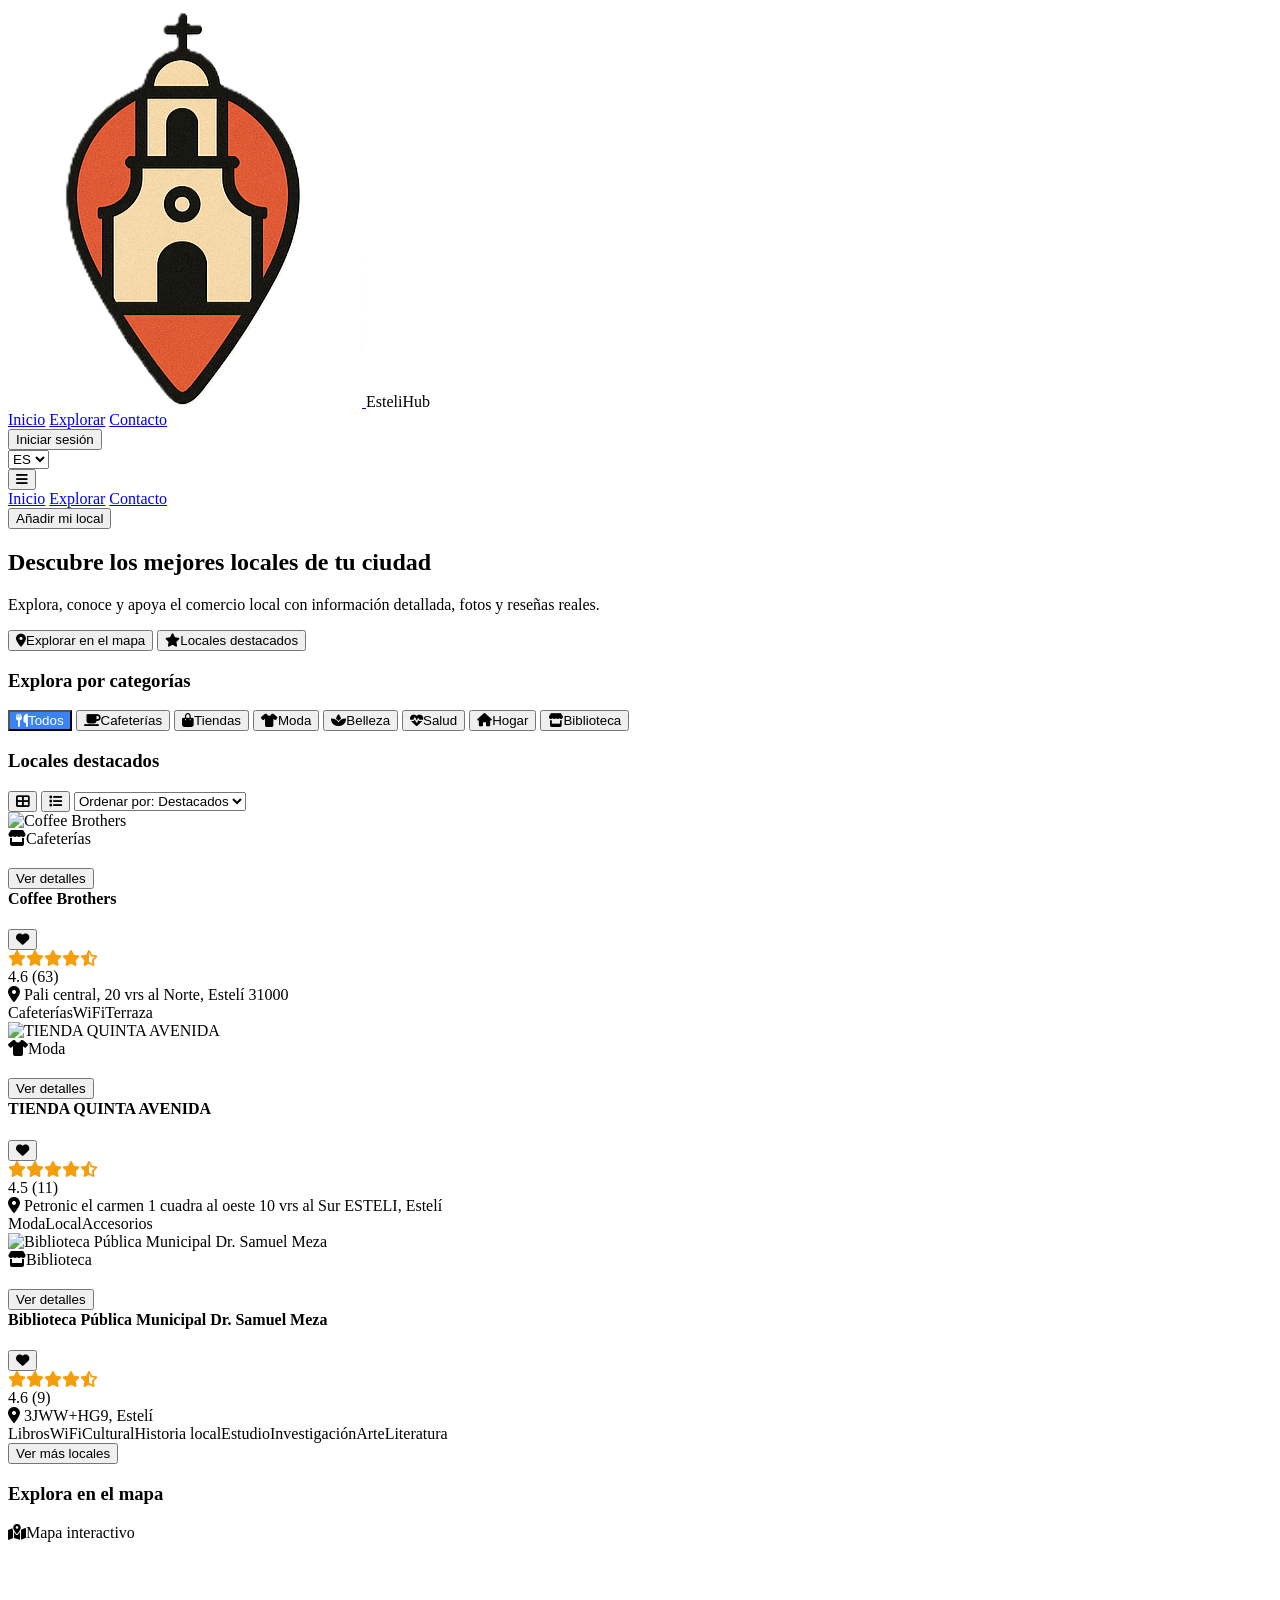
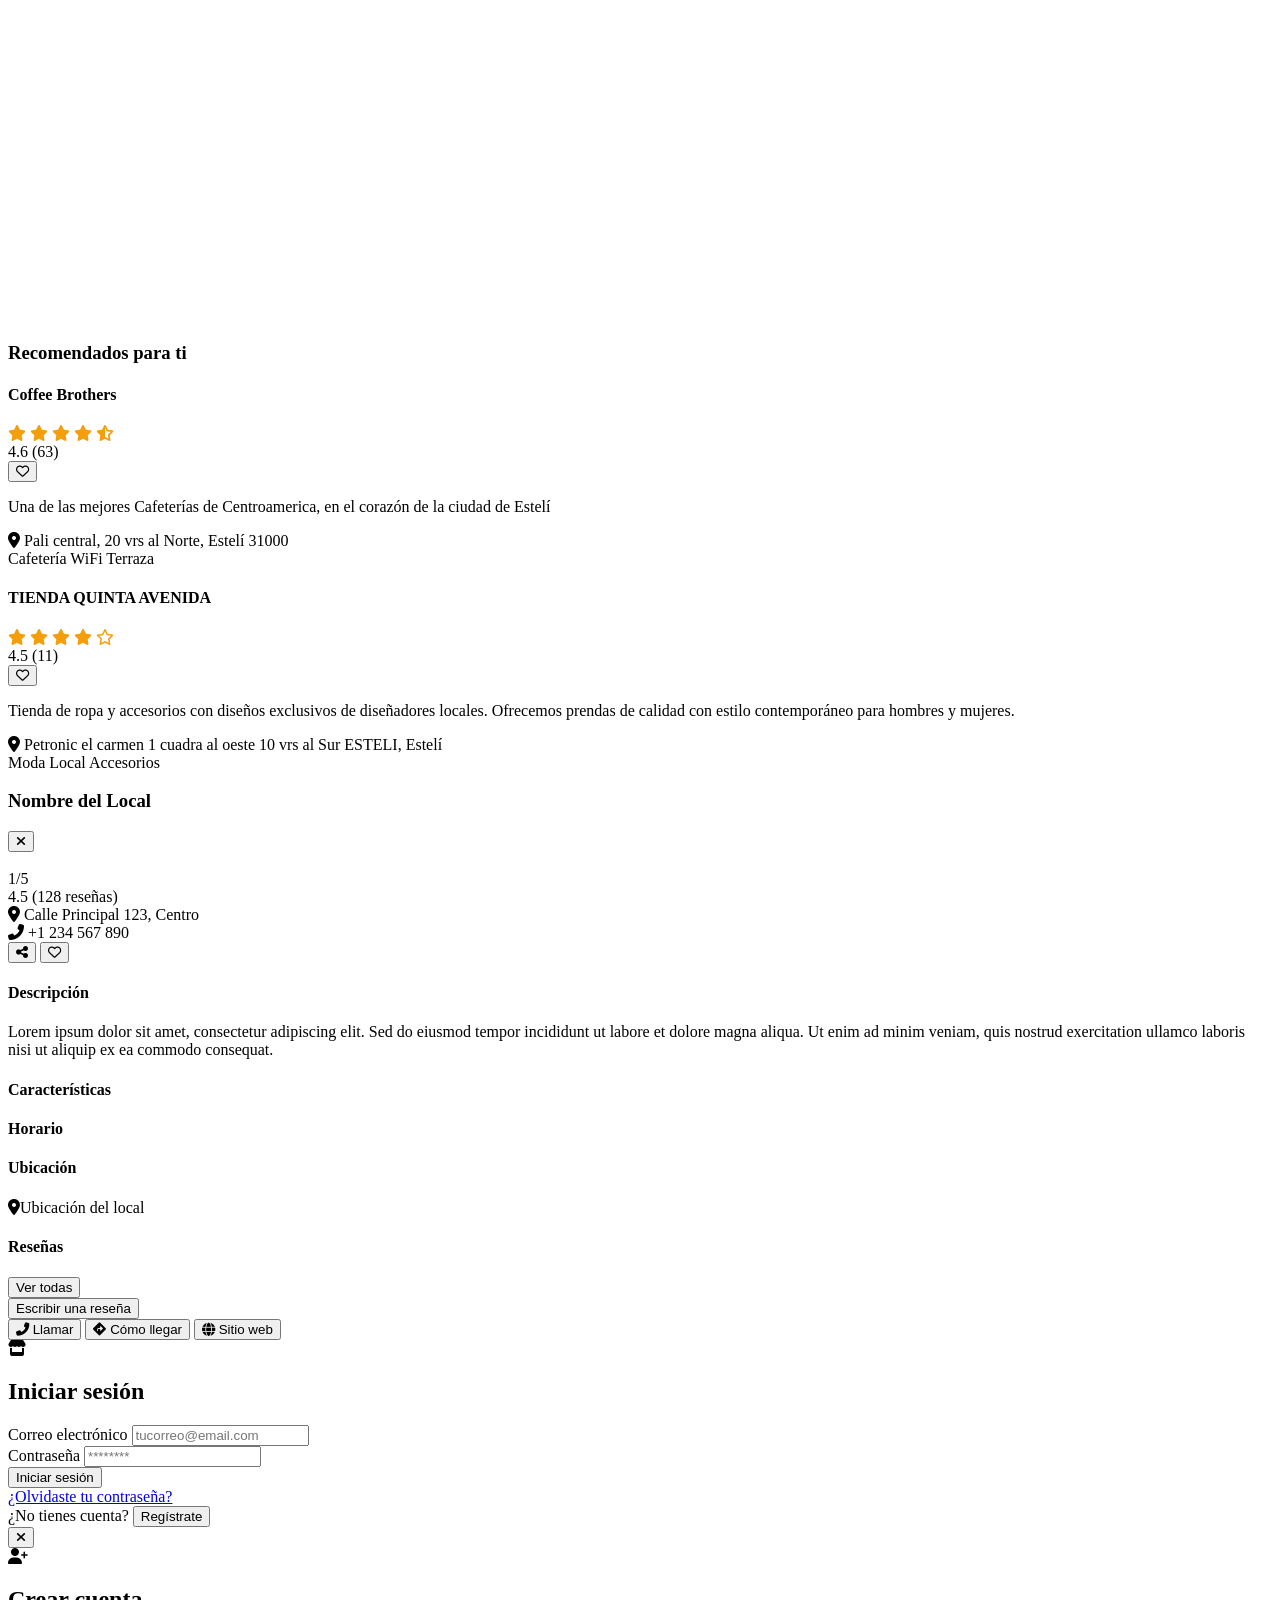
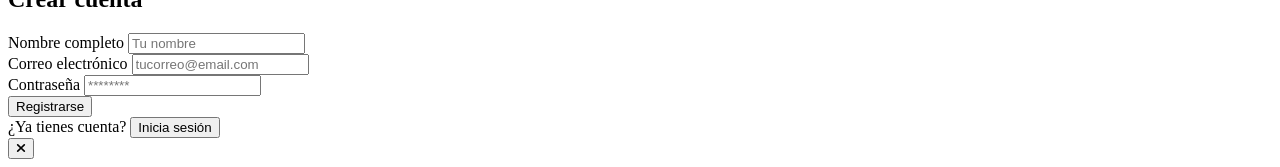
==== commit 2b30228b: "Add login and registration modals with corresponding buttons and forms" ====
--- a/index.html
+++ b/index.html
@@ -34,6 +34,10 @@
 
                 </div>
                 <div class="hidden md:ml-6 md:flex md:items-center">
+                    <button id="openLoginBtn" type="button"
+                        class="bg-blue-500 hover:bg-blue-600 text-white font-semibold py-2 rounded-full transition duration-300">
+                        Iniciar sesión
+                    </button>
                     <!-- Selector de idioma -->
                     <div class="ml-2">
                         <select id="languageSelector"
@@ -392,6 +396,85 @@
             </div>
         </div>
     </div>
+    <!-- Modales de Login y Registro ocultos por defecto -->
+    <div id="loginModal" class="fixed inset-0 flex items-center justify-center bg-black bg-opacity-50 z-50 hidden">
+        <form class="bg-white rounded-xl shadow-lg p-8 w-full max-w-sm flex flex-col gap-6"
+            onsubmit="event.preventDefault();">
+            <div class="flex flex-col items-center mb-4">
+                <i class="fas fa-store text-blue-500 text-4xl mb-2"></i>
+                <h2 class="text-2xl font-bold text-gray-800">Iniciar sesión</h2>
+            </div>
+            <div>
+                <label for="loginEmail" class="block text-gray-700 font-medium mb-1">Correo electrónico</label>
+                <input id="loginEmail" type="email" required
+                    class="w-full px-4 py-2 border border-gray-300 rounded-full focus:outline-none focus:ring-2 focus:ring-blue-500 transition duration-200"
+                    placeholder="tucorreo@email.com">
+            </div>
+            <div>
+                <label for="loginPassword" class="block text-gray-700 font-medium mb-1">Contraseña</label>
+                <input id="loginPassword" type="password" required
+                    class="w-full px-4 py-2 border border-gray-300 rounded-full focus:outline-none focus:ring-2 focus:ring-blue-500 transition duration-200"
+                    placeholder="********">
+            </div>
+            <button type="submit"
+                class="bg-blue-500 hover:bg-blue-600 text-white font-semibold py-2 rounded-full transition duration-300">
+                Iniciar sesión
+            </button>
+            <div class="text-center">
+                <a href="#" class="text-blue-500 hover:underline text-sm">¿Olvidaste tu contraseña?</a>
+            </div>
+            <div class="text-center mt-2">
+                <span class="text-gray-600 text-sm">¿No tienes cuenta?</span>
+                <button type="button" id="showRegisterBtn"
+                    class="text-blue-500 hover:underline text-sm ml-1">Regístrate</button>
+            </div>
+            <button type="button" onclick="closeLoginModal()"
+                class="absolute top-4 right-4 text-gray-400 hover:text-gray-600">
+                <i class="fas fa-times"></i>
+            </button>
+        </form>
+    </div>
+
+    <div id="registerModal" class="fixed inset-0 flex items-center justify-center bg-black bg-opacity-50 z-50 hidden">
+        <form class="bg-white rounded-xl shadow-lg p-8 w-full max-w-sm flex flex-col gap-6"
+            onsubmit="event.preventDefault();">
+            <div class="flex flex-col items-center mb-4">
+                <i class="fas fa-user-plus text-blue-500 text-4xl mb-2"></i>
+                <h2 class="text-2xl font-bold text-gray-800">Crear cuenta</h2>
+            </div>
+            <div>
+                <label for="registerName" class="block text-gray-700 font-medium mb-1">Nombre completo</label>
+                <input id="registerName" type="text" required
+                    class="w-full px-4 py-2 border border-gray-300 rounded-full focus:outline-none focus:ring-2 focus:ring-blue-500 transition duration-200"
+                    placeholder="Tu nombre">
+            </div>
+            <div>
+                <label for="registerEmail" class="block text-gray-700 font-medium mb-1">Correo electrónico</label>
+                <input id="registerEmail" type="email" required
+                    class="w-full px-4 py-2 border border-gray-300 rounded-full focus:outline-none focus:ring-2 focus:ring-blue-500 transition duration-200"
+                    placeholder="tucorreo@email.com">
+            </div>
+            <div>
+                <label for="registerPassword" class="block text-gray-700 font-medium mb-1">Contraseña</label>
+                <input id="registerPassword" type="password" required
+                    class="w-full px-4 py-2 border border-gray-300 rounded-full focus:outline-none focus:ring-2 focus:ring-blue-500 transition duration-200"
+                    placeholder="********">
+            </div>
+            <button type="submit"
+                class="bg-blue-500 hover:bg-blue-600 text-white font-semibold py-2 rounded-full transition duration-300">
+                Registrarse
+            </button>
+            <div class="text-center mt-2">
+                <span class="text-gray-600 text-sm">¿Ya tienes cuenta?</span>
+                <button type="button" id="showLoginBtn" class="text-blue-500 hover:underline text-sm ml-1">Inicia
+                    sesión</button>
+            </div>
+            <button type="button" onclick="closeRegisterModal()"
+                class="absolute top-4 right-4 text-gray-400 hover:text-gray-600">
+                <i class="fas fa-times"></i>
+            </button>
+        </form>
+    </div>
 
 </body>
 
--- a/style.css
+++ b/style.css
@@ -1,7 +1,12 @@
+html{
+    scroll-behavior: smooth;
+}
+/* Estilo Pagina principal */
 .business-card:hover .business-overlay {
     opacity: 1;
     transform: translateY(0);
 }
+
 
 .business-overlay {
     transition: all 0.3s ease;
@@ -34,4 +39,51 @@
 
 .business-details {
     scroll-behavior: smooth;
+}
+
+/* Estilo presentacion */
+.hero-gradient {
+    background: linear-gradient(135deg, #667eea 0%, #764ba2 100%);
+}
+
+.card-hover:hover {
+    transform: translateY(-5px);
+    box-shadow: 0 20px 25px -5px rgb(0, 0, 0), 0 10px 10px -5px rgba(0, 0, 0, 0.04);
+}
+
+.category-active {
+    background-color: #667eea;
+    color: white;
+}
+
+.map-container {
+    height: 400px;
+    border-radius: 1rem;
+    overflow: hidden;
+}
+
+.search-bar {
+    box-shadow: 0 10px 15px -3px rgba(0, 0, 0, 0.1);
+}
+
+.transition-slow {
+    transition: all 0.5s ease;
+}
+
+.pulse-animation {
+    animation: pulse 2s infinite;
+}
+
+@keyframes pulse {
+    0% {
+        transform: scale(1);
+    }
+
+    50% {
+        transform: scale(1.05);
+    }
+
+    100% {
+        transform: scale(1);
+    }
 }
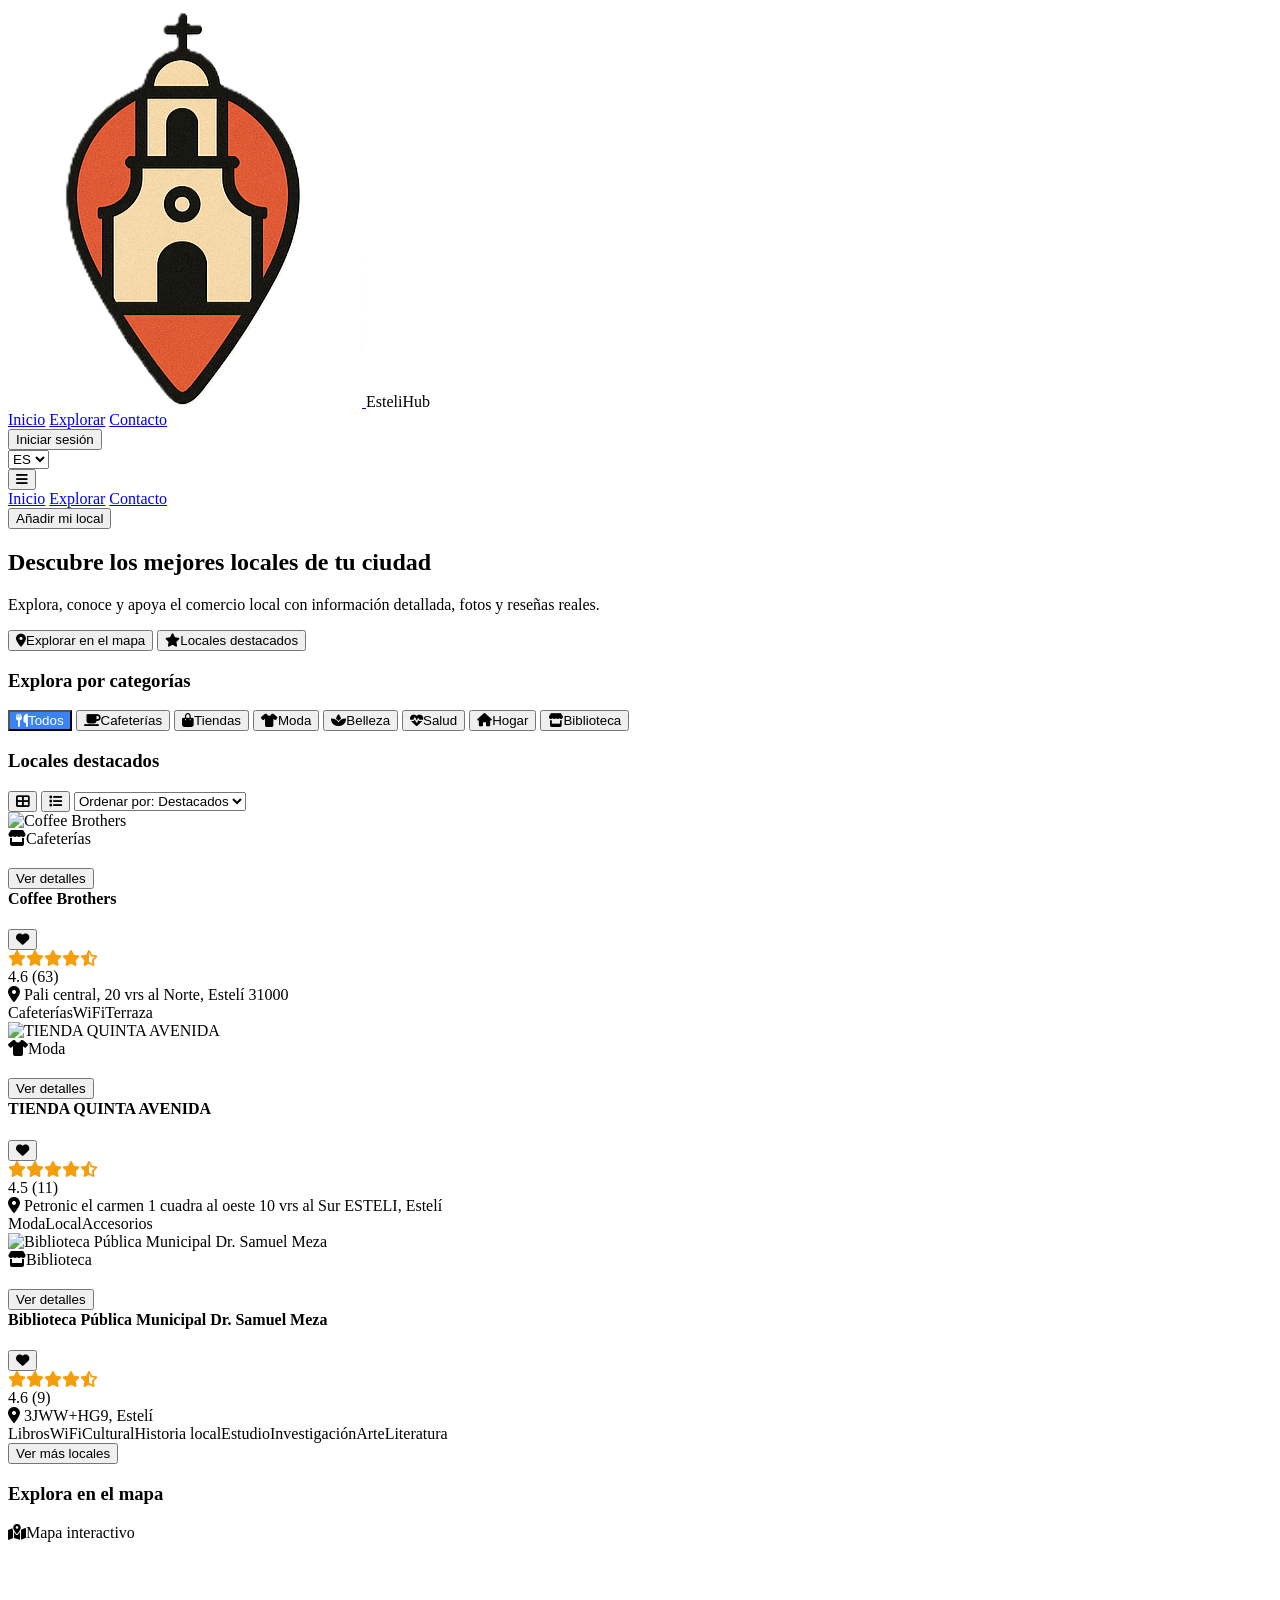
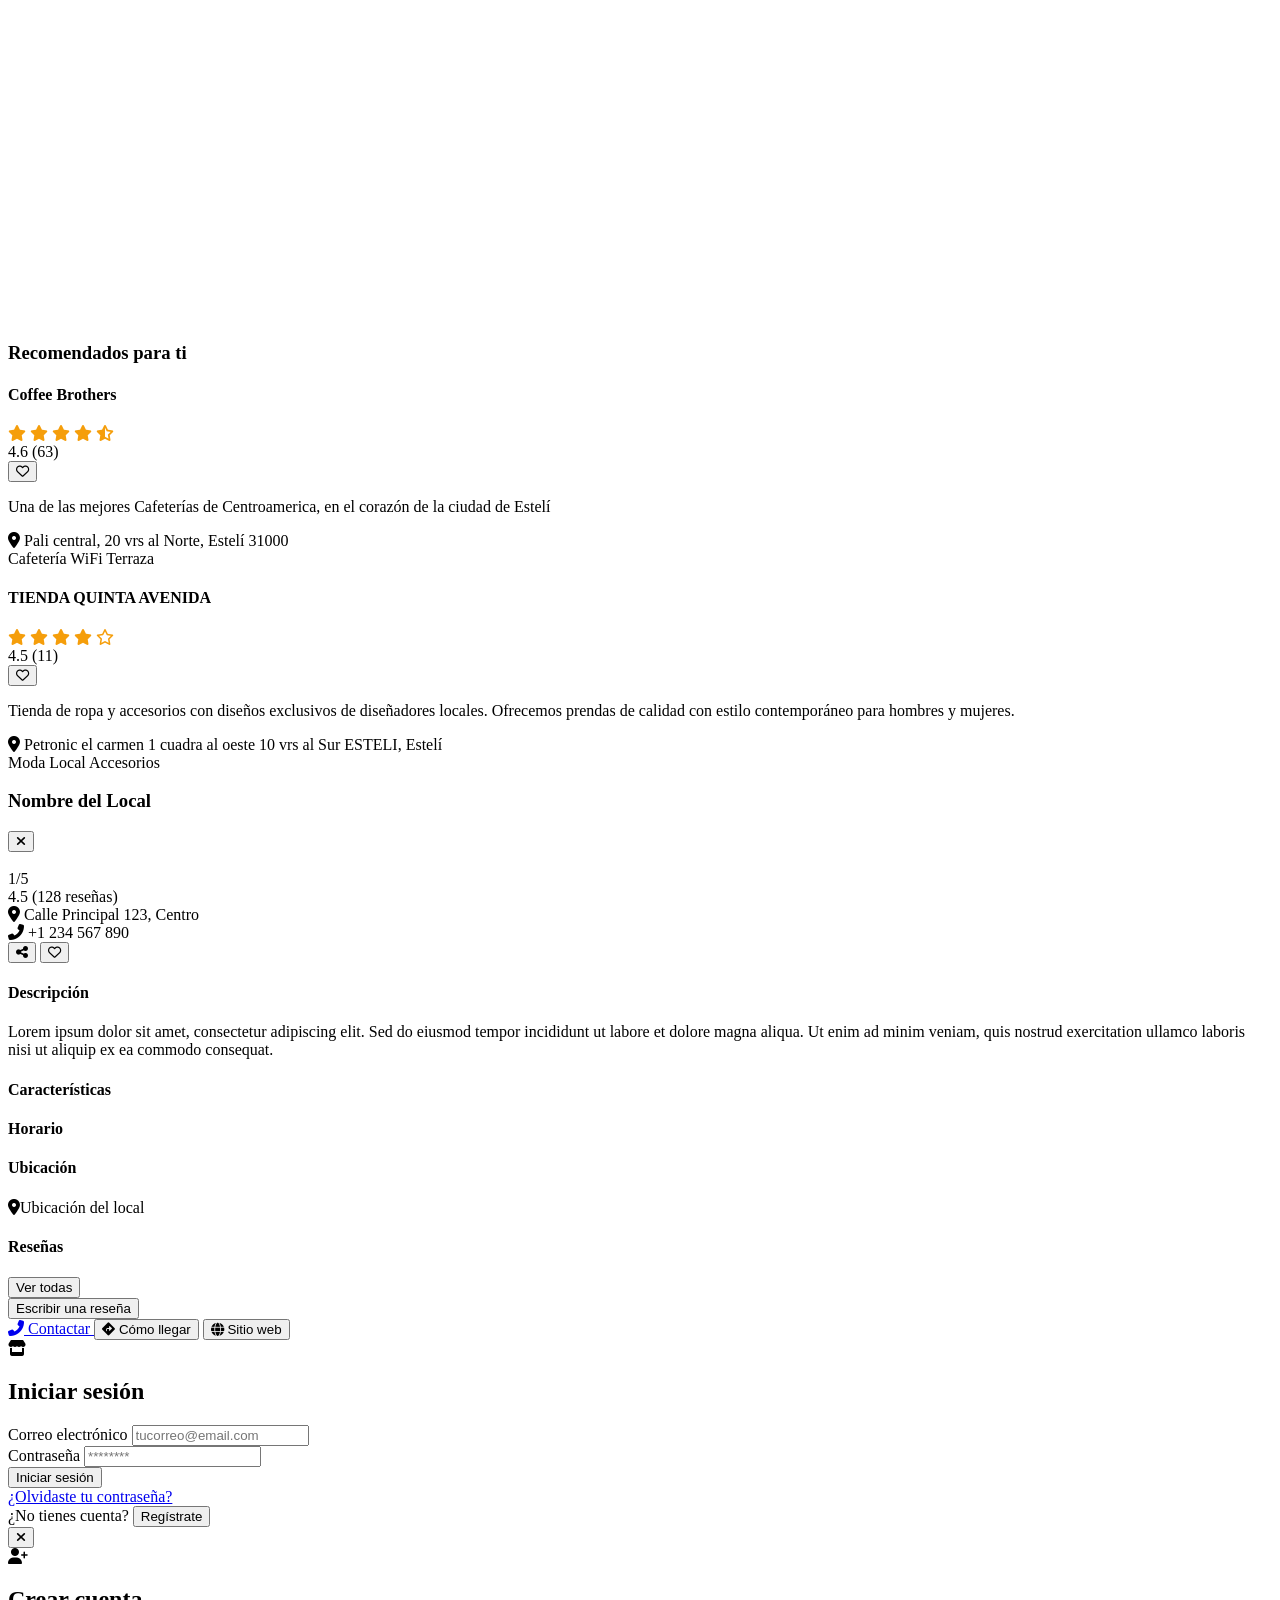
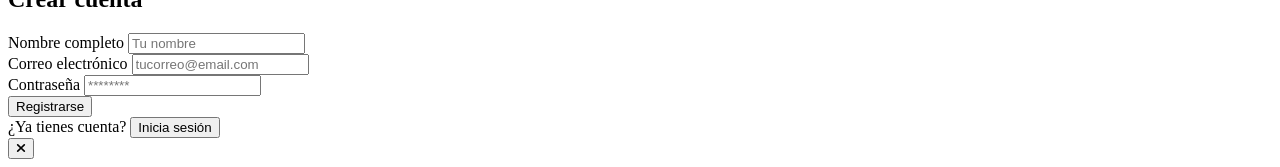
==== commit f82ba1cc: "Update contact links to direct users to WhatsApp for inquiries" ====
--- a/index.html
+++ b/index.html
@@ -28,14 +28,14 @@
                             class="border-transparent text-gray-500 hover:border-gray-300 hover:text-gray-700 inline-flex items-center px-1 pt-1 border-b-2 text-sm font-medium">Inicio</a>
                         <a href="index.html"
                             class="border-indigo-500 text-gray-900 inline-flex items-center px-1 pt-1 border-b-2 text-sm font-medium">Explorar</a>
-                        <a href="#"
+                        <a href="https://wa.me/50583302365?text=Hola,%20estoy%20interesado%20en%20anunciar%20mi%20local%20en%20EstelíHub"
                             class="border-transparent text-gray-500 hover:border-gray-300 hover:text-gray-700 inline-flex items-center px-1 pt-1 border-b-2 text-sm font-medium">Contacto</a>
                     </div>
 
                 </div>
                 <div class="hidden md:ml-6 md:flex md:items-center">
                     <button id="openLoginBtn" type="button"
-                        class="bg-blue-500 hover:bg-blue-600 text-white font-semibold py-2 rounded-full transition duration-300">
+                        class="bg-blue-500 hover:bg-blue-600 text-white font-semibold py-2 px-6 rounded-full transition duration-300">
                         Iniciar sesión
                     </button>
                     <!-- Selector de idioma -->
@@ -66,7 +66,7 @@
                     class="bg-indigo-50 border-indigo-500 text-indigo-700 block pl-3 pr-4 py-2 border-l-4 text-base font-medium">Inicio</a>
                 <a href="index.html"
                     class="border-transparent text-gray-500 hover:bg-gray-50 hover:border-gray-300 hover:text-gray-700 block pl-3 pr-4 py-2 border-l-4 text-base font-medium">Explorar</a>
-                <a href="#"
+                <a href="https://wa.me/50589004000?text=Hola,%20estoy%20interesado%20en%20tu%20local%20en%20EstelíHub"
                     class="border-transparent text-gray-500 hover:bg-gray-50 hover:border-gray-300 hover:text-gray-700 block pl-3 pr-4 py-2 border-l-4 text-base font-medium">Contacto</a>
                 <div class="mt-4 pl-3 pr-4">
                     <button
@@ -376,13 +376,13 @@
                     </button>
                 </div>
 
-                <!-- Botón de contacto -->
-                <div class="sticky bottom-0 bg-white py-4 border-t">
+                <!-- Botón de contacto solo para Coffee Brothers -->
+                <div id="contactButtonsContainer" class="sticky bottom-0 bg-white py-4 border-t hidden"></div>
                     <div class="flex space-x-4">
-                        <button
+                        <a href="https://wa.me/50589004000?text=Hola,%20estoy%20interesado%20en%20tu%20local%20en%20EstelíHub" target="_blank" rel="noopener"
                             class="flex-1 border border-blue-500 text-blue-500 py-3 rounded-lg hover:bg-blue-50 flex items-center justify-center">
-                            <i class="fas fa-phone-alt mr-2"></i> Llamar
-                        </button>
+                            <i class="fas fa-phone-alt mr-2"></i> Contactar
+                        </a>
                         <button
                             class="flex-1 border border-blue-500 text-blue-500 py-3 rounded-lg hover:bg-blue-50 flex items-center justify-center">
                             <i class="fas fa-directions mr-2"></i> Cómo llegar
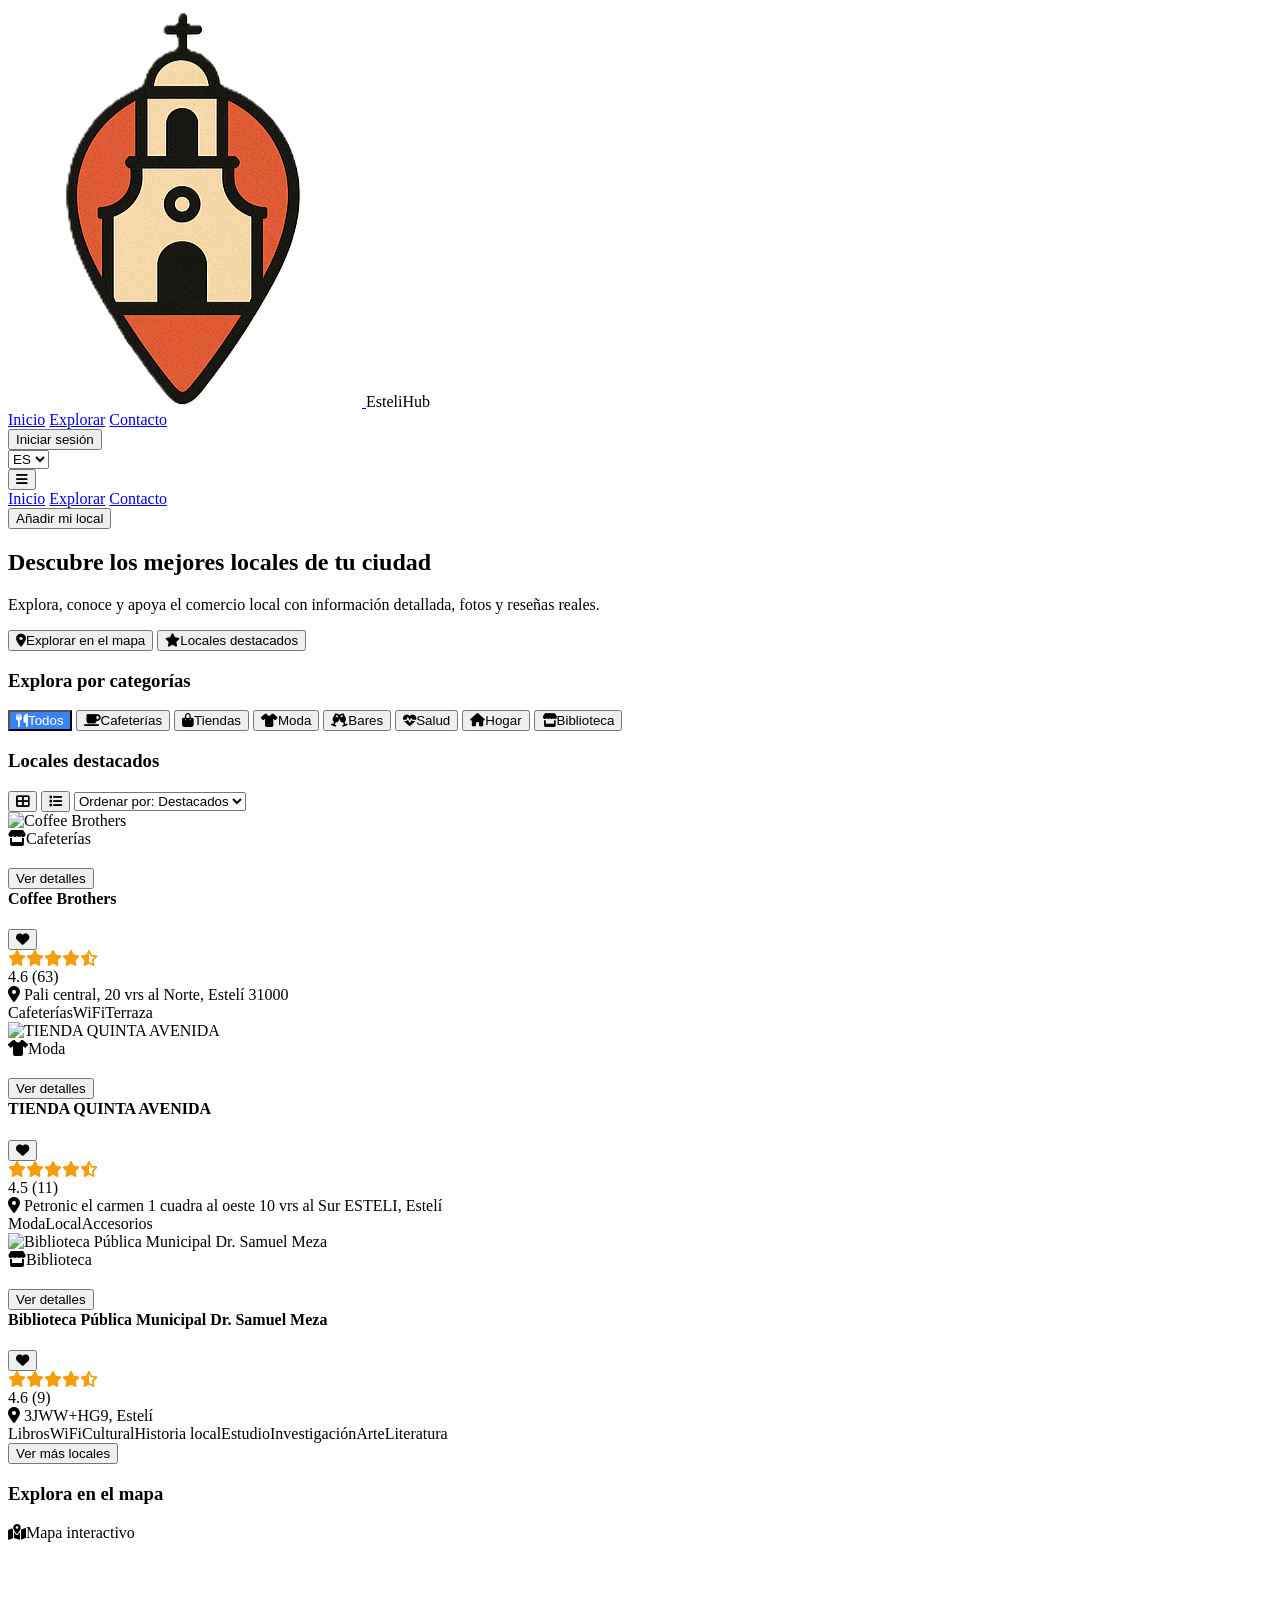
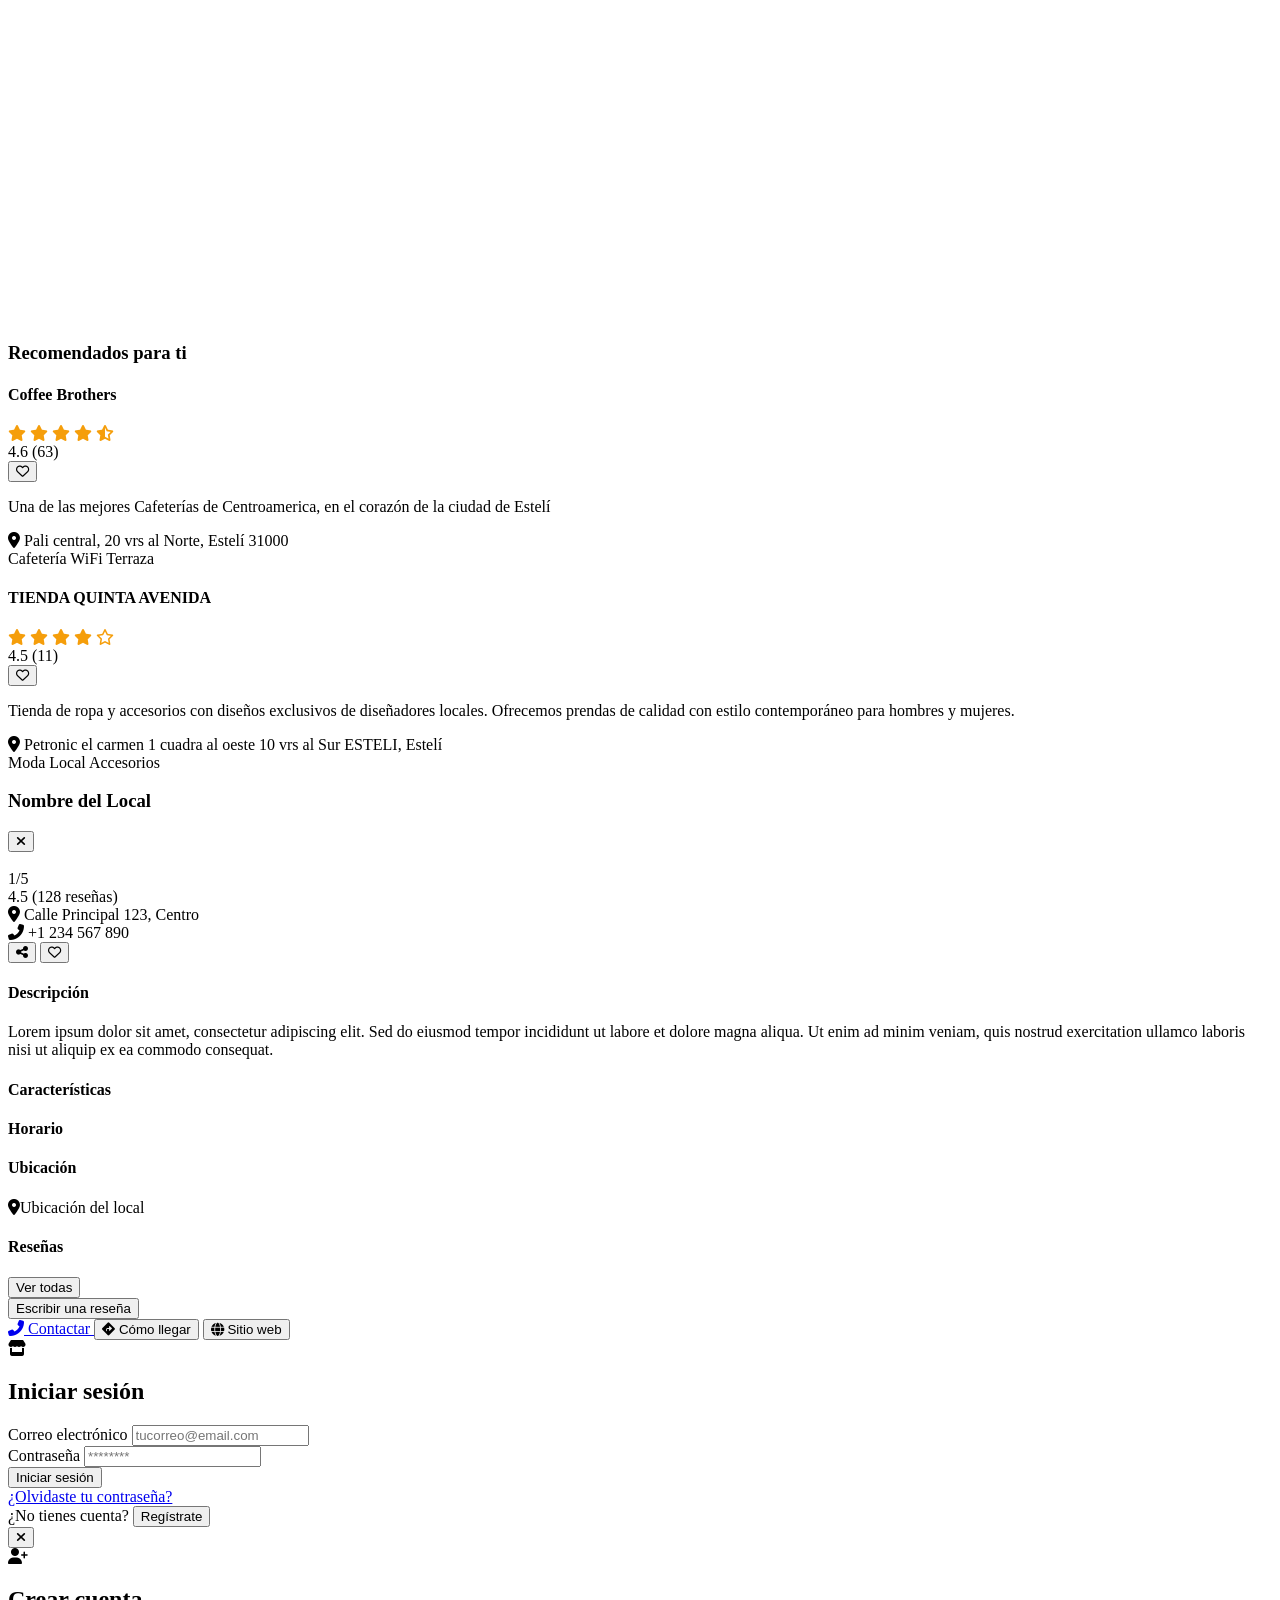
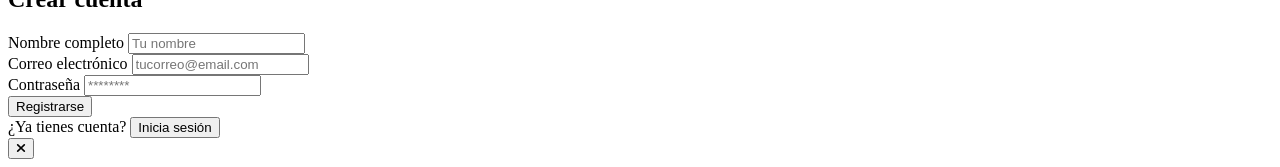
==== commit 6df8beef: "Update category button icon from spa to bars" ====
--- a/index.html
+++ b/index.html
@@ -66,7 +66,7 @@
                     class="bg-indigo-50 border-indigo-500 text-indigo-700 block pl-3 pr-4 py-2 border-l-4 text-base font-medium">Inicio</a>
                 <a href="index.html"
                     class="border-transparent text-gray-500 hover:bg-gray-50 hover:border-gray-300 hover:text-gray-700 block pl-3 pr-4 py-2 border-l-4 text-base font-medium">Explorar</a>
-                <a href="https://wa.me/50589004000?text=Hola,%20estoy%20interesado%20en%20tu%20local%20en%20EstelíHub"
+                <a href="https://wa.me/50583302365?text=Hola,%20estoy%20interesado%20en%20anunciar%20mi%20local%20en%20EstelíHub"
                     class="border-transparent text-gray-500 hover:bg-gray-50 hover:border-gray-300 hover:text-gray-700 block pl-3 pr-4 py-2 border-l-4 text-base font-medium">Contacto</a>
                 <div class="mt-4 pl-3 pr-4">
                     <button
@@ -127,7 +127,7 @@
                 </button>
                 <button
                     class="category-filter px-4 py-2 rounded-full border border-gray-300 hover:bg-blue-500 hover:text-white hover:border-blue-500 transition duration-300">
-                    <i class="fas fa-spa mr-2"></i>Belleza
+                    <i class="fas fa-glass-cheers mr-2"></i>Bares
                 </button>
                 <button
                     class="category-filter px-4 py-2 rounded-full border border-gray-300 hover:bg-blue-500 hover:text-white hover:border-blue-500 transition duration-300">
